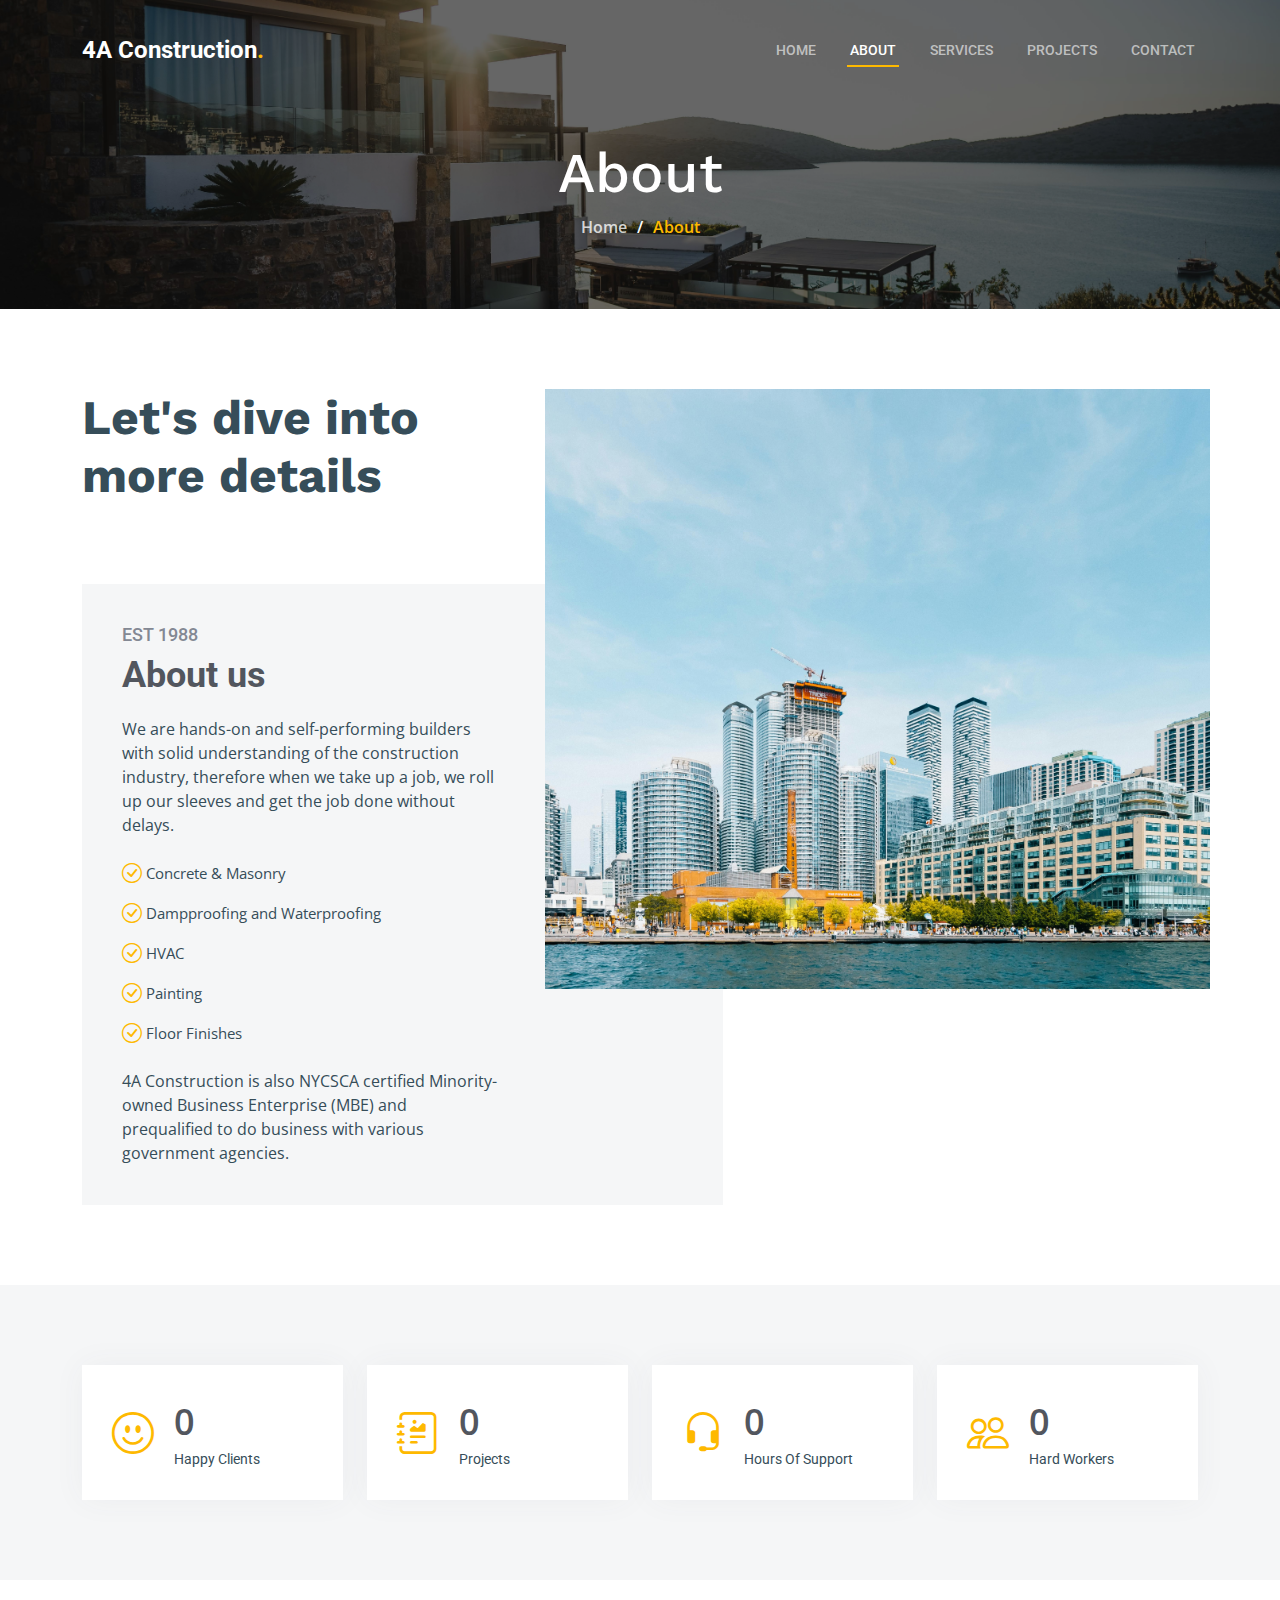
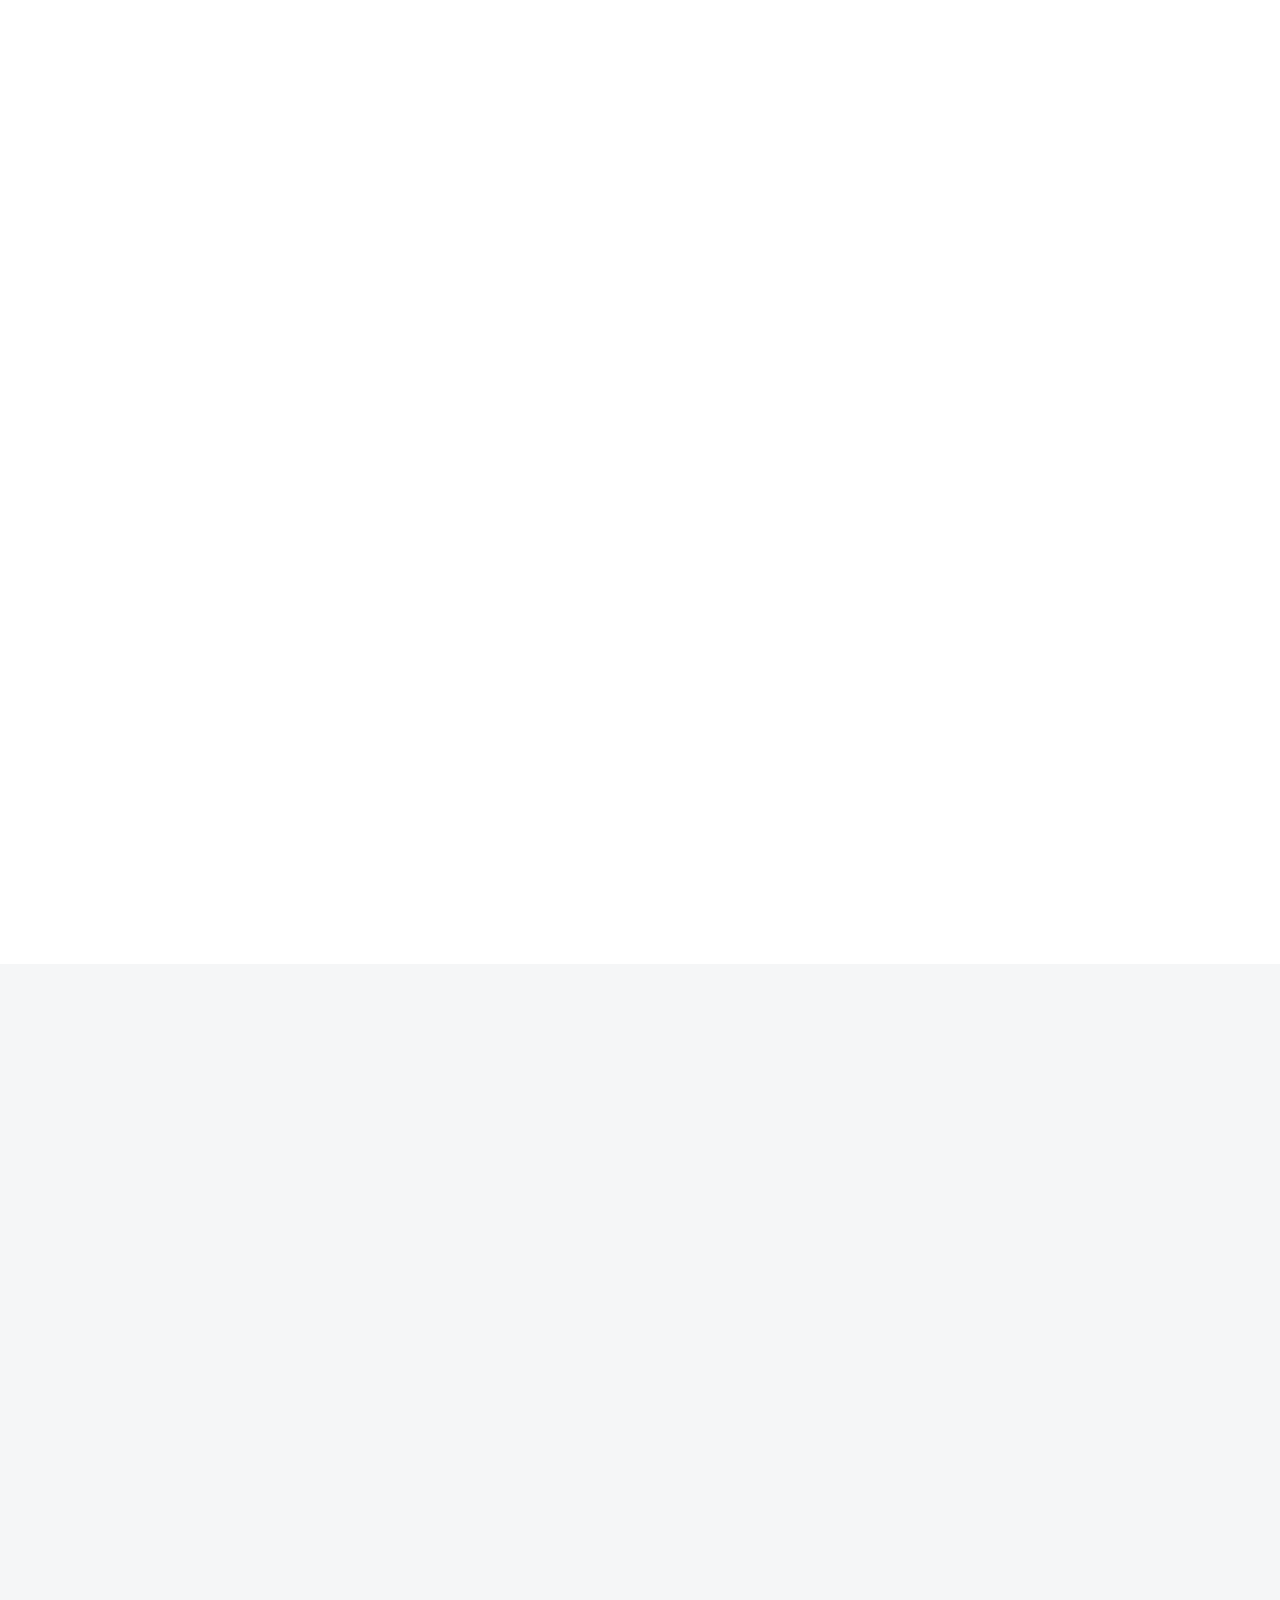
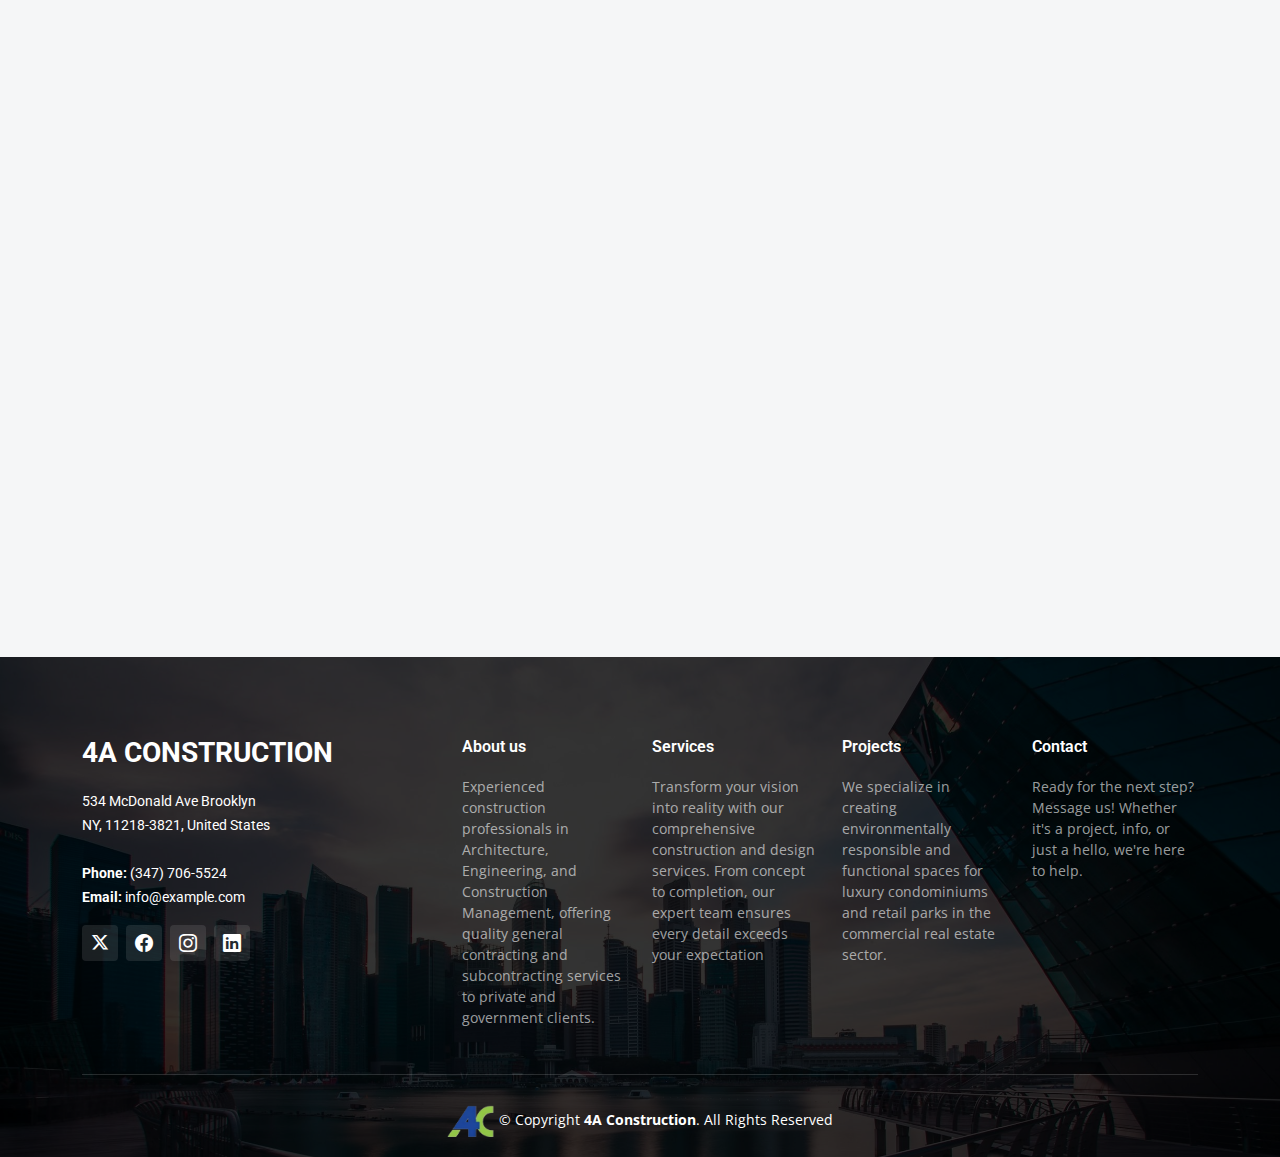
==== about.html @ 9874bdb3 "first commit" ====
<!DOCTYPE html>
<html lang="en">

<head>
  <meta charset="utf-8">
  <meta content="width=device-width, initial-scale=1.0" name="viewport">

  <title>About</title>
  <meta content="" name="description">
  <meta content="" name="keywords">

  <!-- Favicons -->
  <link href="assets/img/my/final__logo.png" rel="icon">

  <!-- Google Fonts -->
  <link rel="preconnect" href="https://fonts.googleapis.com">
  <link rel="preconnect" href="https://fonts.gstatic.com" crossorigin>
  <link href="https://fonts.googleapis.com/css2?family=Open+Sans:ital,wght@0,300;0,400;0,500;0,600;0,700;1,300;1,400;1,600;1,700&family=Roboto:ital,wght@0,300;0,400;0,500;0,600;0,700;1,300;1,400;1,500;1,600;1,700&family=Work+Sans:ital,wght@0,300;0,400;0,500;0,600;0,700;1,300;1,400;1,500;1,600;1,700&display=swap" rel="stylesheet">

  <!-- Vendor CSS Files -->
  <link href="assets/vendor/bootstrap/css/bootstrap.min.css" rel="stylesheet">
  <link href="assets/vendor/bootstrap-icons/bootstrap-icons.css" rel="stylesheet">
  <link href="assets/vendor/fontawesome-free/css/all.min.css" rel="stylesheet">
  <link href="assets/vendor/aos/aos.css" rel="stylesheet">
  <link href="assets/vendor/glightbox/css/glightbox.min.css" rel="stylesheet">
  <link href="assets/vendor/swiper/swiper-bundle.min.css" rel="stylesheet">


  <link href="assets/css/main.css" rel="stylesheet">

  <!-- =======================================================

</head>

<body>

  <!-- ======= Header ======= -->
  <header id="header" class="header d-flex align-items-center">
    <div class="container-fluid container-xl d-flex align-items-center justify-content-between">

      <a href="index.html" class="logo d-flex align-items-center">
        <!-- Uncomment the line below if you also wish to use an image logo -->
        <!-- <img src="assets/img/logo.png" alt=""> -->
        <h1>4A Construction<span>.</span></h1>
      </a>

      <i class="mobile-nav-toggle mobile-nav-show bi bi-list"></i>
      <i class="mobile-nav-toggle mobile-nav-hide d-none bi bi-x"></i>
      <nav id="navbar" class="navbar">
        <ul>
          <li><a href="index.html">Home</a></li>
          <li><a href="about.html" class="active">About</a></li>
          <li><a href="services.html">Services</a></li>
          <li><a href="projects.html">Projects</a></li>
          <li><a href="projects.html">Contact</a></li>
         
      </nav><!-- .navbar -->

    </div>
  </header><!-- End Header -->

  <main id="main">

    <!-- ======= Breadcrumbs ======= -->
    <div class="breadcrumbs d-flex align-items-center" style="background-image: url('assets/img/my/pexels-alex-staudinger-1732414.jpg');">
      <div class="container position-relative d-flex flex-column align-items-center" data-aos="fade">

        <h2>About</h2>
        <ol>
          <li><a href="index.html">Home</a></li>
          <li>About</li>
        </ol>

      </div>
    </div><!-- End Breadcrumbs -->

    <!-- ======= About Section ======= -->
    <section id="about" class="about">
      <div class="container" data-aos="fade-up">

        <div class="row position-relative">

          <div class="col-lg-7 about-img" style="background-image: url(assets/img/my/pexels-scott-webb-614225.jpg);"></div>

          <div class="col-lg-7">
            <h2>Let's dive into more details</h2>
            <div class="our-story">
              <h4>Est 1988</h4>
              <h3>About us</h3>
              <p>We are hands-on and self-performing builders with solid understanding of the construction industry, therefore when we take up a job, we roll up our sleeves and get the job done without delays.</p>
              <ul>
                <li><i class="bi bi-check-circle"></i> <span>Concrete & Masonry </span></li>
                <li><i class="bi bi-check-circle"></i> <span>Dampproofing and Waterproofing</span></li>
                <li><i class="bi bi-check-circle"></i> <span>HVAC</span></li>
                <li><i class="bi bi-check-circle"></i> <span>Painting</span></li>
                <li><i class="bi bi-check-circle"></i> <span>Floor Finishes</span></li>
              </ul>
              <p>4A Construction is also NYCSCA certified Minority-owned Business Enterprise (MBE) and prequalified to do business with various government agencies. </p>

            </div>
          </div>

        </div>

      </div>
    </section>
    <!-- End About Section -->

    <!-- ======= Stats Counter Section ======= -->
    <section id="stats-counter" class="stats-counter section-bg">
      <div class="container">

        <div class="row gy-4">

          <div class="col-lg-3 col-md-6">
            <div class="stats-item d-flex align-items-center w-100 h-100">
              <i class="bi bi-emoji-smile color-blue flex-shrink-0"></i>
              <div>
                <span data-purecounter-start="0" data-purecounter-end="600" data-purecounter-duration="1" class="purecounter"></span>
                <p>Happy Clients</p>
              </div>
            </div>
          </div><!-- End Stats Item -->

          <div class="col-lg-3 col-md-6">
            <div class="stats-item d-flex align-items-center w-100 h-100">
              <i class="bi bi-journal-richtext color-orange flex-shrink-0"></i>
              <div>
                <span data-purecounter-start="0" data-purecounter-end="521" data-purecounter-duration="1" class="purecounter"></span>
                <p>Projects</p>
              </div>
            </div>
          </div><!-- End Stats Item -->

          <div class="col-lg-3 col-md-6">
            <div class="stats-item d-flex align-items-center w-100 h-100">
              <i class="bi bi-headset color-green flex-shrink-0"></i>  
              <div>
                <span data-purecounter-start="0" data-purecounter-end="24" data-purecounter-duration="1" class="purecounter"></span>
                <p>Hours Of Support</p>
              </div>
            </div>
          </div><!-- End Stats Item -->

          <div class="col-lg-3 col-md-6">
            <div class="stats-item d-flex align-items-center w-100 h-100">
              <i class="bi bi-people color-pink flex-shrink-0"></i>
              <div>
                <span data-purecounter-start="0" data-purecounter-end="50" data-purecounter-duration="1" class="purecounter"></span>
                <p>Hard Workers</p>
              </div>
            </div>
          </div><!-- End Stats Item --> 

        </div>

      </div>
    </section><!-- End Stats Counter Section -->

    <!-- ======= Alt Services Section ======= -->
    <section id="alt-services" class="alt-services">
      <div class="container" data-aos="fade-up">

        <div class="row justify-content-around gy-4">
          <div class="col-lg-6 img-bg" style="background-image: url(assets/img/my/pexels-pixabay-73833.jpg);" data-aos="zoom-in" data-aos-delay="100"></div>

          <div class="col-lg-5 d-flex flex-column justify-content-center">
            <h3>Why choose us</h3>
            <p>We offer an end-to-end client experience that includes seamless communication, budgeting, staffing, on-site organization, and solid, quality handiwork every time. 

            </p>

            <div class="icon-box d-flex position-relative" data-aos="fade-up" data-aos-delay="100">
              <i class="bi bi-easel flex-shrink-0"></i>
              <div>
                <h4><a href="" class="stretched-link">Expertise and Innovation</a></h4>
                <p>From groundbreaking designs to cutting-edge construction techniques, we stay ahead in the ever-evolving field of construction.</p>
              </div>
            </div><!-- End Icon Box -->
    
            <div class="icon-box d-flex position-relative" data-aos="fade-up" data-aos-delay="200">
              <i class="bi bi-patch-check flex-shrink-0"></i>
              <div>
                <h4><a href="" class="stretched-link"> Comprehensive Services</a></h4>
                <p>From design and planning to project management, landscaping, and interior design, we provide a seamless and integrated approach to bring your vision to life</p>
              </div>
            </div><!-- End Icon Box -->
    
            <div class="icon-box d-flex position-relative" data-aos="fade-up" data-aos-delay="300">
              <i class="bi bi-brightness-high flex-shrink-0"></i>
              <div>
                <h4><a href="" class="stretched-link"> Client-Centric Approach</a></h4>
                <p>Your satisfaction is our priority. We prioritize open communication, transparency, and collaboration throughout the entire process. </p>
              </div>
            </div><!-- End Icon Box -->
    
            <div class="icon-box d-flex position-relative" data-aos="fade-up" data-aos-delay="400">
              <i class="fa-solid fa-dollar-sign flex-shrink-0"></i>
              <div>
                <h4><a href="" class="stretched-link">Competitive Pricing</a></h4>
                <p>We offer competitive and transparent pricing, ensuring that you receive the best value for your investment. Our goal is to make quality construction accessible without compromising on excellence.</p>
              </div>
            </div><!-- End Icon Box -->
    
          </div>
        </div>
    
      </div>
    </section><!-- End Alt Services Section -->
    

    <!-- ======= Alt Services Section 2 ======= -->
    <section id="alt-services-2" class="alt-services section-bg">
      <div class="container" data-aos="fade-up">

        <div class="row justify-content-around gy-4">
          <div class="col-lg-5 d-flex flex-column justify-content-center">
            <h3>Working together</h3>
            <p>We work with architects and designers to produce beautiful, functional structures. Call us today and bring our project management skills and extensive construction experience to your next project.</p>

            <div class="icon-box d-flex position-relative" data-aos="fade-up" data-aos-delay="100">
              
                <p>We prioritize transparent and open communication to ensure all aspects of the project align with your expectations.'Working together' enables us to tailor our solutions to the unique needs of your project, bringing your distinct vision to life with the added expertise of our team. We understand the value of your ideas and work diligently to merge them with our industry insights. Timely execution is paramount, and through collaborative efforts, we ensure efficiency and adherence to schedules.</p>
            </div><!-- End Icon Box -->

          </div>

          <div class="col-lg-6 img-bg" style="background-image: url(assets/img/alt-services-2.jpg);" data-aos="zoom-in" data-aos-delay="100"></div>
        </div>

      </div>
    </section><!-- End Alt Services Section 2 -->



    <!-- ======= Testimonials Section ======= -->
    <section id="testimonials" class="testimonials section-bg">
      <div class="container" data-aos="fade-up">

        <div class="section-header">
          <h2>Testimonials</h2>
          <p>Don't just take our word for it—listen to what our clients have to say. Our satisfied clients share their experiences, highlighting the trust they've placed.</p>
        </div>

        <div class="slides-2 swiper">
          <div class="swiper-wrapper">

            <div class="swiper-slide">
              <div class="testimonial-wrap">
                <div class="testimonial-item">
                  <img src="assets/img/testimonials/testimonials-1.jpg" class="testimonial-img" alt="">
                  <h3>Saul Goodman</h3>
                  <h4>Entrepreneur</h4>
                  <div class="stars">
                    <i class="bi bi-star-fill"></i><i class="bi bi-star-fill"></i><i class="bi bi-star-fill"></i><i class="bi bi-star-fill"></i><i class="bi bi-star-fill"></i>
                  </div>
                  <p>
                    <i class="bi bi-quote quote-icon-left"></i>
                    As an entrepreneur, partnering with this company has been a game-changer for my business. From day one, their unwavering commitment to excellence and innovative solutions has propelled us to new heights.
                    <i class="bi bi-quote quote-icon-right"></i>
                  </p>
                </div>
              </div>
            </div><!-- End testimonial item -->

            <div class="swiper-slide">
              <div class="testimonial-wrap">
                <div class="testimonial-item">
                  <img src="assets/img/testimonials/testimonials-2.jpg" class="testimonial-img" alt="">
                  <h3>Sara Wilsson</h3>
                  <h4>Designer</h4>
                  <div class="stars">
                    <i class="bi bi-star-fill"></i><i class="bi bi-star-fill"></i><i class="bi bi-star-fill"></i><i class="bi bi-star-fill"></i><i class="bi bi-star-fill"></i>
                  </div>
                  <p>
                    <i class="bi bi-quote quote-icon-left"></i>
                    Putting the user at the center of our designs is paramount. We aim to create experiences that resonate with the audience, considering usability and engagement at every stage.
                    <i class="bi bi-quote quote-icon-right"></i>
                  </p>
                </div>
              </div>
            </div><!-- End testimonial item -->

            <div class="swiper-slide">
              <div class="testimonial-wrap">
                <div class="testimonial-item">
                  <img src="assets/img/testimonials/testimonials-3.jpg" class="testimonial-img" alt="">
                  <h3>Jena Karlis</h3>
                  <h4>Store Owner</h4>
                  <div class="stars">
                    <i class="bi bi-star-fill"></i><i class="bi bi-star-fill"></i><i class="bi bi-star-fill"></i><i class="bi bi-star-fill"></i><i class="bi bi-star-fill"></i>
                  </div>
                  <p>
                    <i class="bi bi-quote quote-icon-left"></i>
                    At the core of our store is a commitment to offering quality products that define us. 4A construction has been instrumental in helping us source and curate an exceptional selection, ensuring that our customers have access to the finest goods available.
                    <i class="bi bi-quote quote-icon-right"></i>
                  </p>
                </div>
              </div>
            </div><!-- End testimonial item -->

            <div class="swiper-slide">
              <div class="testimonial-wrap">
                <div class="testimonial-item">
                  <img src="assets/img/testimonials/testimonials-4.jpg" class="testimonial-img" alt="">
                  <h3>Matt Brandon</h3>
                  <h4>Freelancer</h4>
                  <div class="stars">
                    <i class="bi bi-star-fill"></i><i class="bi bi-star-fill"></i><i class="bi bi-star-fill"></i><i class="bi bi-star-fill"></i><i class="bi bi-star-fill"></i>
                  </div>
                  <p>
                    <i class="bi bi-quote quote-icon-left"></i>
                    They understand the importance of collaboration and value the unique perspective each freelancer brings to the table. It's refreshing to work with a team that encourages creativity and values input.                    <i class="bi bi-quote quote-icon-right"></i>
                  </p>
                </div>
              </div>
            </div><!-- End testimonial item -->

          </div>
          <div class="swiper-pagination"></div>
        </div>

      </div>
    </section><!-- End Testimonials Section -->

  </main><!-- End #main -->

  <!-- ======= Footer ======= -->
  <footer id="footer" class="footer">

    <div class="footer-content position-relative">
      <div class="container">
        <div class="row">

          <div class="col-lg-4 col-md-6">
            <div class="footer-info">
              <h3>4A Construction</h3>
              <p>           
                534 McDonald Ave Brooklyn <br>
                NY, 11218-3821, United States<br><br>
                <strong>Phone:</strong> (347) 706-5524<br>
                <strong>Email:</strong> info@example.com<br>
              </p>
              <div class="social-links d-flex mt-3">
                <a href="#" class="d-flex align-items-center justify-content-center"><i class="fa-brands fa-x-twitter"></i></a> 
                <a href="#" class="d-flex align-items-center justify-content-center"><i class="bi bi-facebook"></i></a>
                <a href="#" class="d-flex align-items-center justify-content-center"><i class="bi bi-instagram"></i></a>
                <a href="#" class="d-flex align-items-center justify-content-center"><i class="bi bi-linkedin"></i></a>
              </div>
            </div>
          </div><!-- End footer info column-->

         

          <div class="col-lg-2 col-md-3 footer-links">
            <a href=""><h4>About us</h4></a>
            <ul>
              <p style="color: rgba(255, 255, 255, 0.609);">Experienced construction professionals in Architecture, Engineering, and Construction Management, offering quality general contracting and subcontracting services to private and government clients.</p>

            </ul>
          </div><!-- End footer links column-->

          <div class="col-lg-2 col-md-3 footer-links">
            <a href=""><h4>Services</h4></a>
            <ul>
              <p style="color: rgba(255, 255, 255, 0.609);">Transform your vision into reality with our comprehensive construction and design services. From concept to completion, our expert team ensures every detail exceeds your expectation </p>

            </ul>
          </div><!-- End footer links column-->

          <div class="col-lg-2 col-md-3 footer-links">
            <a href=""><h4>Projects</h4></a>
            <ul>
              <p style="color: rgba(255, 255, 255, 0.609);">We specialize in creating environmentally responsible and functional spaces for luxury condominiums and retail parks in the commercial real estate sector.</p>

            </ul>
          </div><!-- End footer links column-->

          <div class="col-lg-2 col-md-3 footer-links">
            <a href=""><h4>Contact</h4></a> 
            <ul>
             <p style="color: rgba(255, 255, 255, 0.609);">Ready for the next step? Message us! Whether it's a project, info, or just a hello, we're here to help.</p>
            </ul>
          </div><!-- End footer links column-->

          

        </div>
      </div>
    </div>

    <div class="footer-legal text-center position-relative">
      <div class="container">
        <div class="copyright">
          <img src="assets/img/my/final__logo.png" style="height: 2rem; width: 3rem;">
          &copy; Copyright <strong><span>4A Construction</span></strong>. All Rights Reserved
        </div>
        
      </div>
    </div>

  </footer>
  <!-- End Footer -->

  <a href="#" class="scroll-top d-flex align-items-center justify-content-center"><i class="bi bi-arrow-up-short"></i></a>

  <div id="preloader"></div>

  <!-- Vendor JS Files -->
  <script src="assets/vendor/bootstrap/js/bootstrap.bundle.min.js"></script>
  <script src="assets/vendor/aos/aos.js"></script>
  <script src="assets/vendor/glightbox/js/glightbox.min.js"></script>
  <script src="assets/vendor/isotope-layout/isotope.pkgd.min.js"></script>
  <script src="assets/vendor/swiper/swiper-bundle.min.js"></script>
  <script src="assets/vendor/purecounter/purecounter_vanilla.js"></script>
  <script src="assets/vendor/php-email-form/validate.js"></script>

  <!-- Template Main JS File -->
  <script src="assets/js/main.js"></script>

</body>

</html>
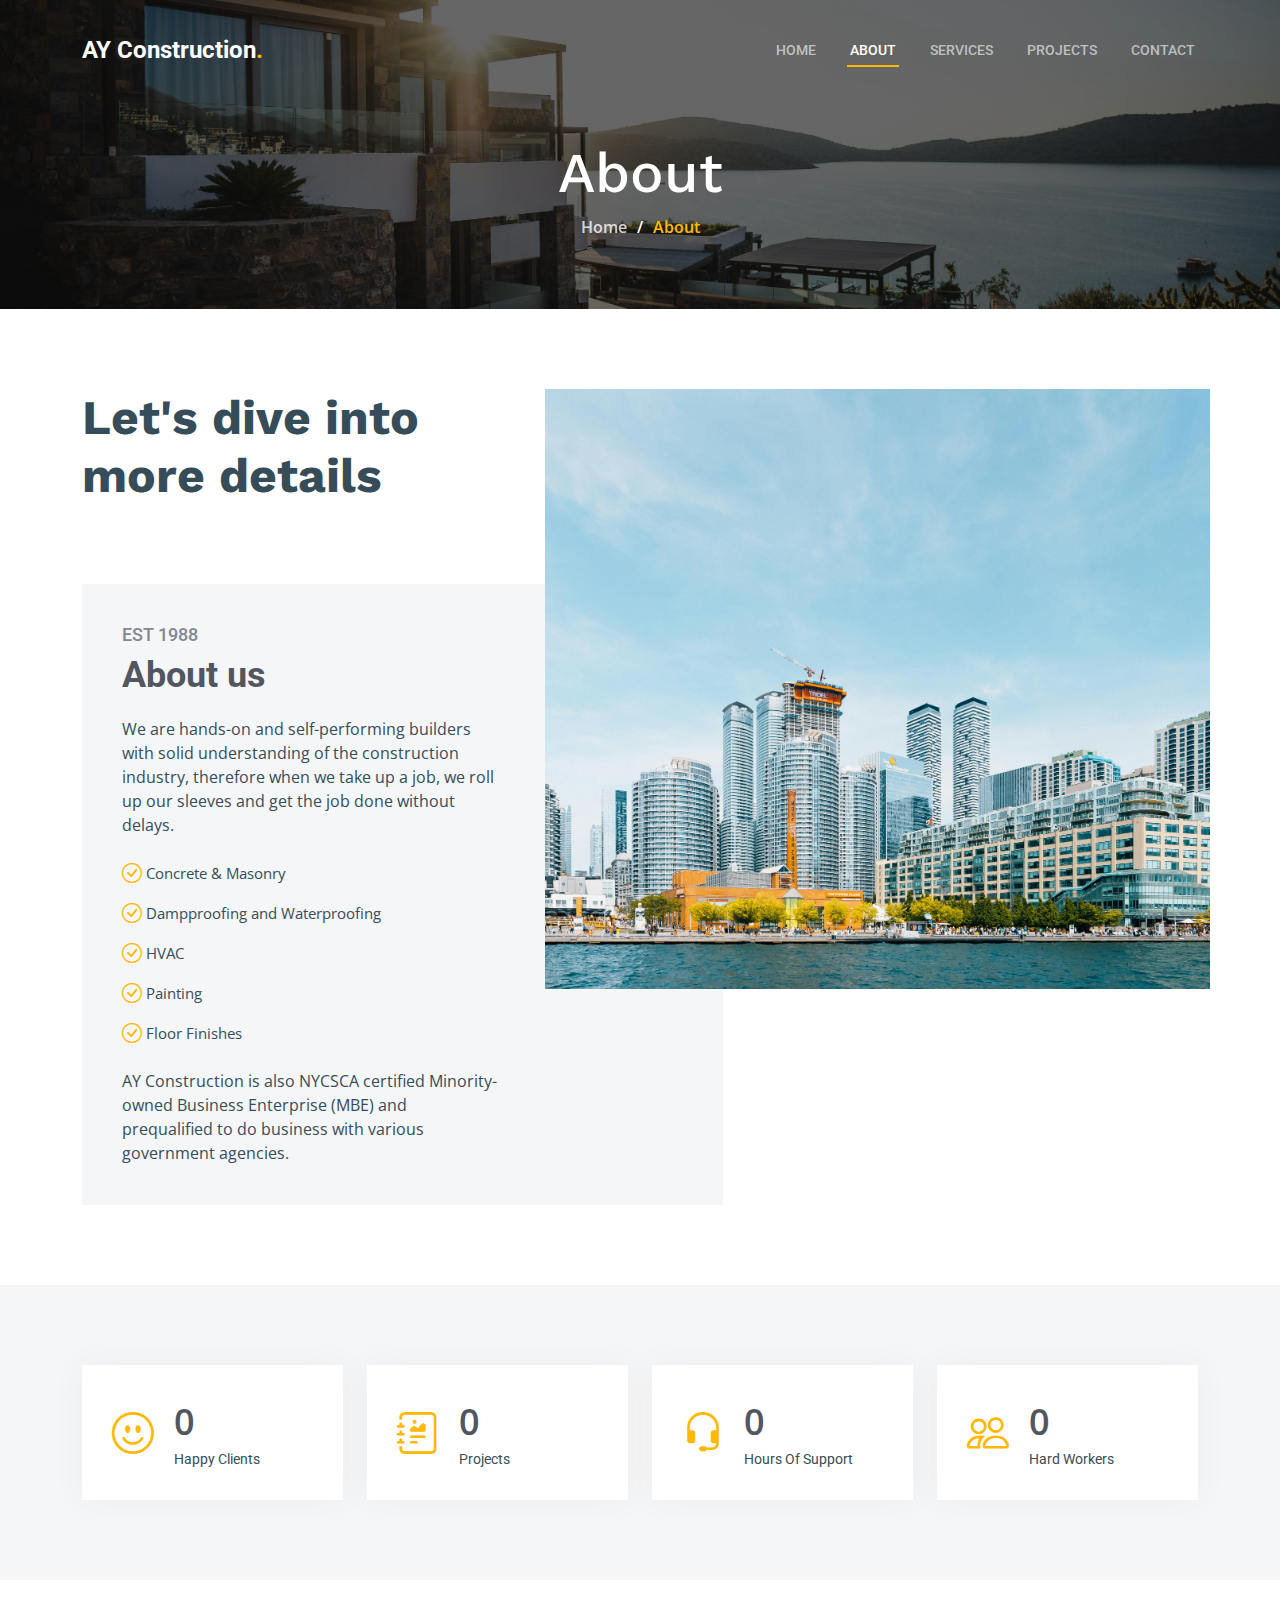
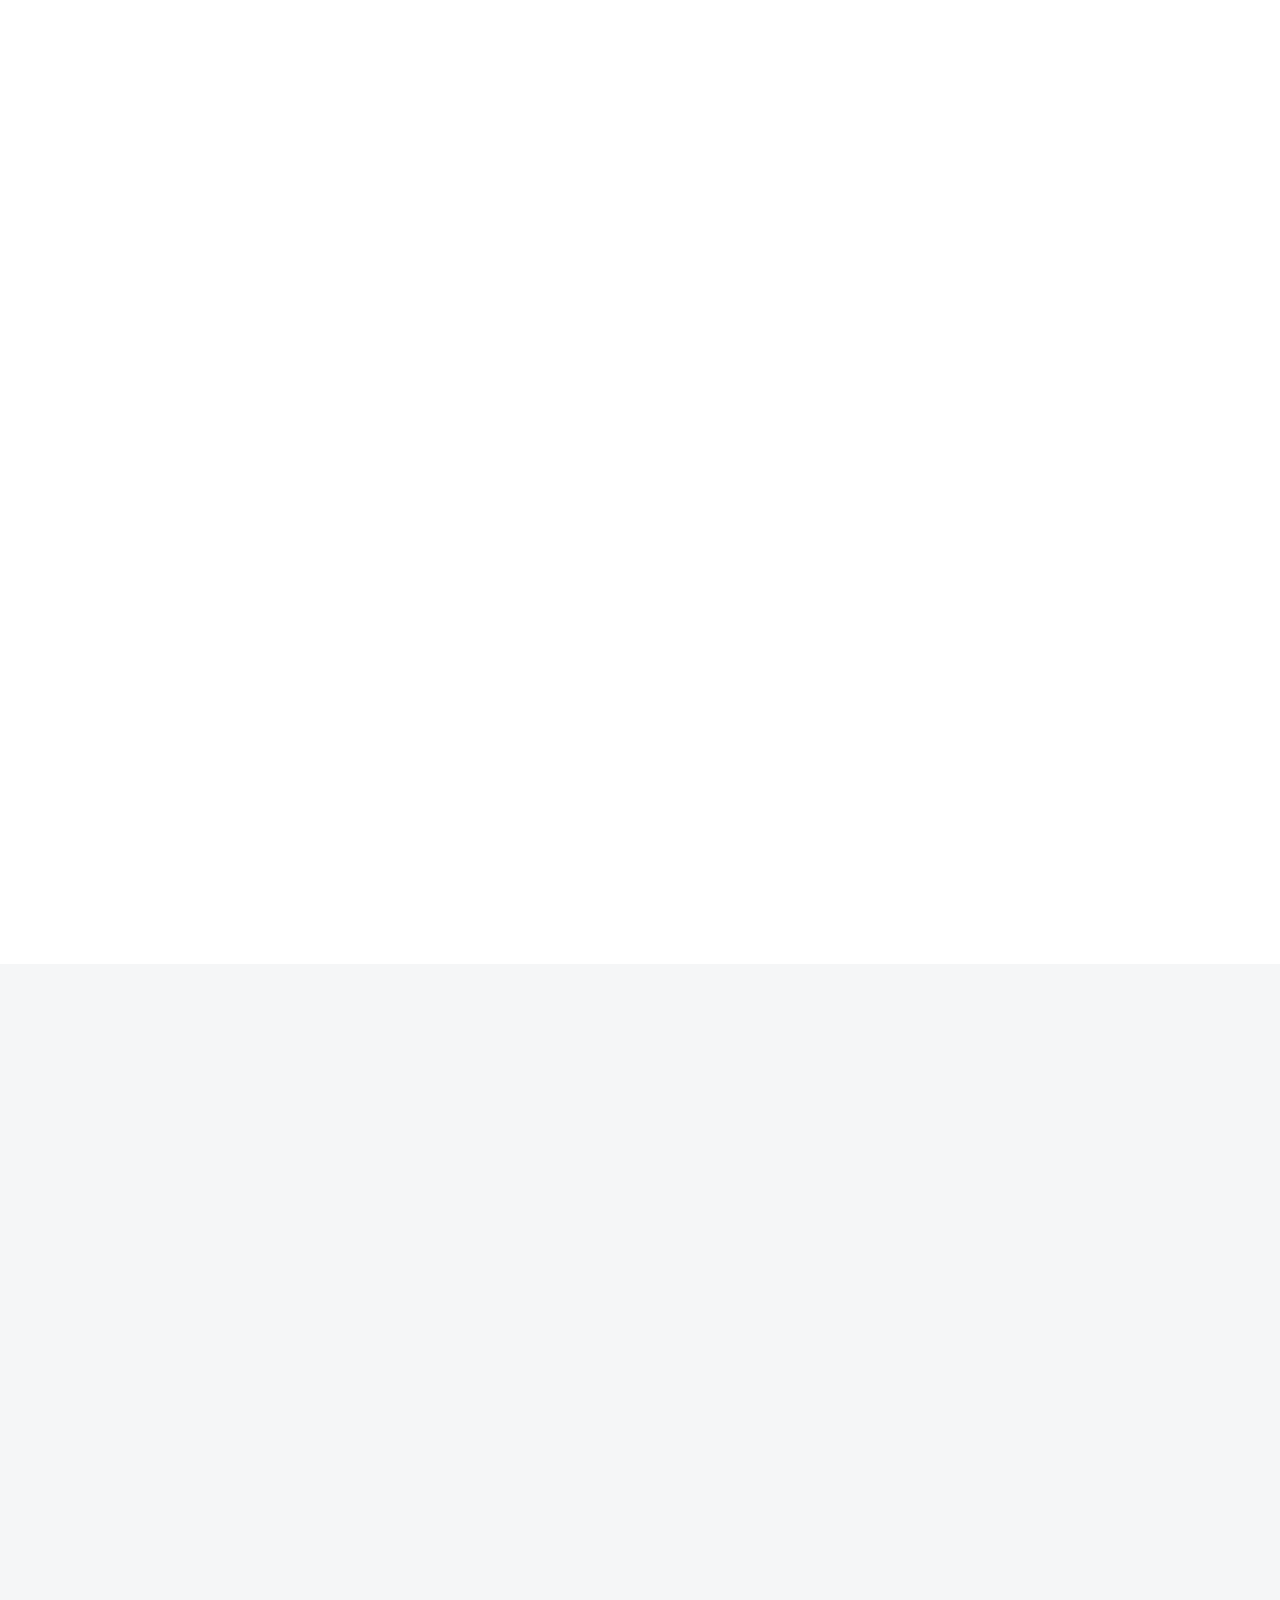
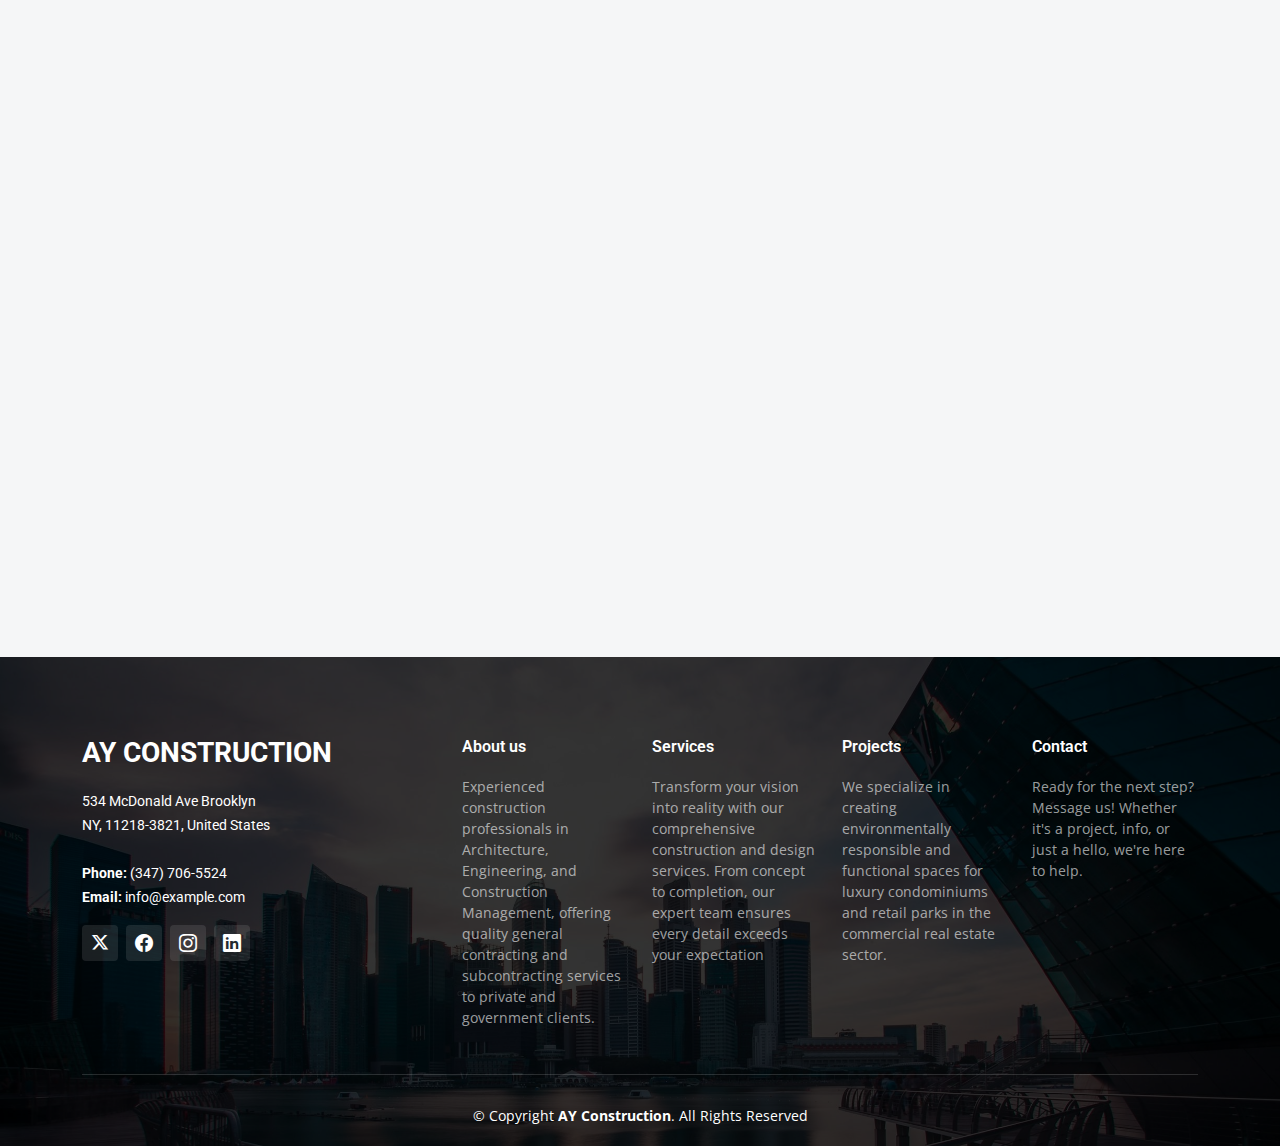
==== commit 43360838: "changed the logo name" ====
--- a/about.html
+++ b/about.html
@@ -41,7 +41,7 @@
       <a href="index.html" class="logo d-flex align-items-center">
         <!-- Uncomment the line below if you also wish to use an image logo -->
         <!-- <img src="assets/img/logo.png" alt=""> -->
-        <h1>4A Construction<span>.</span></h1>
+        <h1>AY Construction<span>.</span></h1>
       </a>
 
       <i class="mobile-nav-toggle mobile-nav-show bi bi-list"></i>
@@ -95,7 +95,7 @@
                 <li><i class="bi bi-check-circle"></i> <span>Painting</span></li>
                 <li><i class="bi bi-check-circle"></i> <span>Floor Finishes</span></li>
               </ul>
-              <p>4A Construction is also NYCSCA certified Minority-owned Business Enterprise (MBE) and prequalified to do business with various government agencies. </p>
+              <p>AY Construction is also NYCSCA certified Minority-owned Business Enterprise (MBE) and prequalified to do business with various government agencies. </p>
 
             </div>
           </div>
@@ -292,7 +292,7 @@
                   </div>
                   <p>
                     <i class="bi bi-quote quote-icon-left"></i>
-                    At the core of our store is a commitment to offering quality products that define us. 4A construction has been instrumental in helping us source and curate an exceptional selection, ensuring that our customers have access to the finest goods available.
+                    At the core of our store is a commitment to offering quality products that define us. AY construction has been instrumental in helping us source and curate an exceptional selection, ensuring that our customers have access to the finest goods available.
                     <i class="bi bi-quote quote-icon-right"></i>
                   </p>
                 </div>
@@ -334,7 +334,7 @@
 
           <div class="col-lg-4 col-md-6">
             <div class="footer-info">
-              <h3>4A Construction</h3>
+              <h3>AY Construction</h3>
               <p>           
                 534 McDonald Ave Brooklyn <br>
                 NY, 11218-3821, United States<br><br>
@@ -392,8 +392,7 @@
     <div class="footer-legal text-center position-relative">
       <div class="container">
         <div class="copyright">
-          <img src="assets/img/my/final__logo.png" style="height: 2rem; width: 3rem;">
-          &copy; Copyright <strong><span>4A Construction</span></strong>. All Rights Reserved
+          &copy; Copyright <strong><span>AY Construction</span></strong>. All Rights Reserved
         </div>
         
       </div>
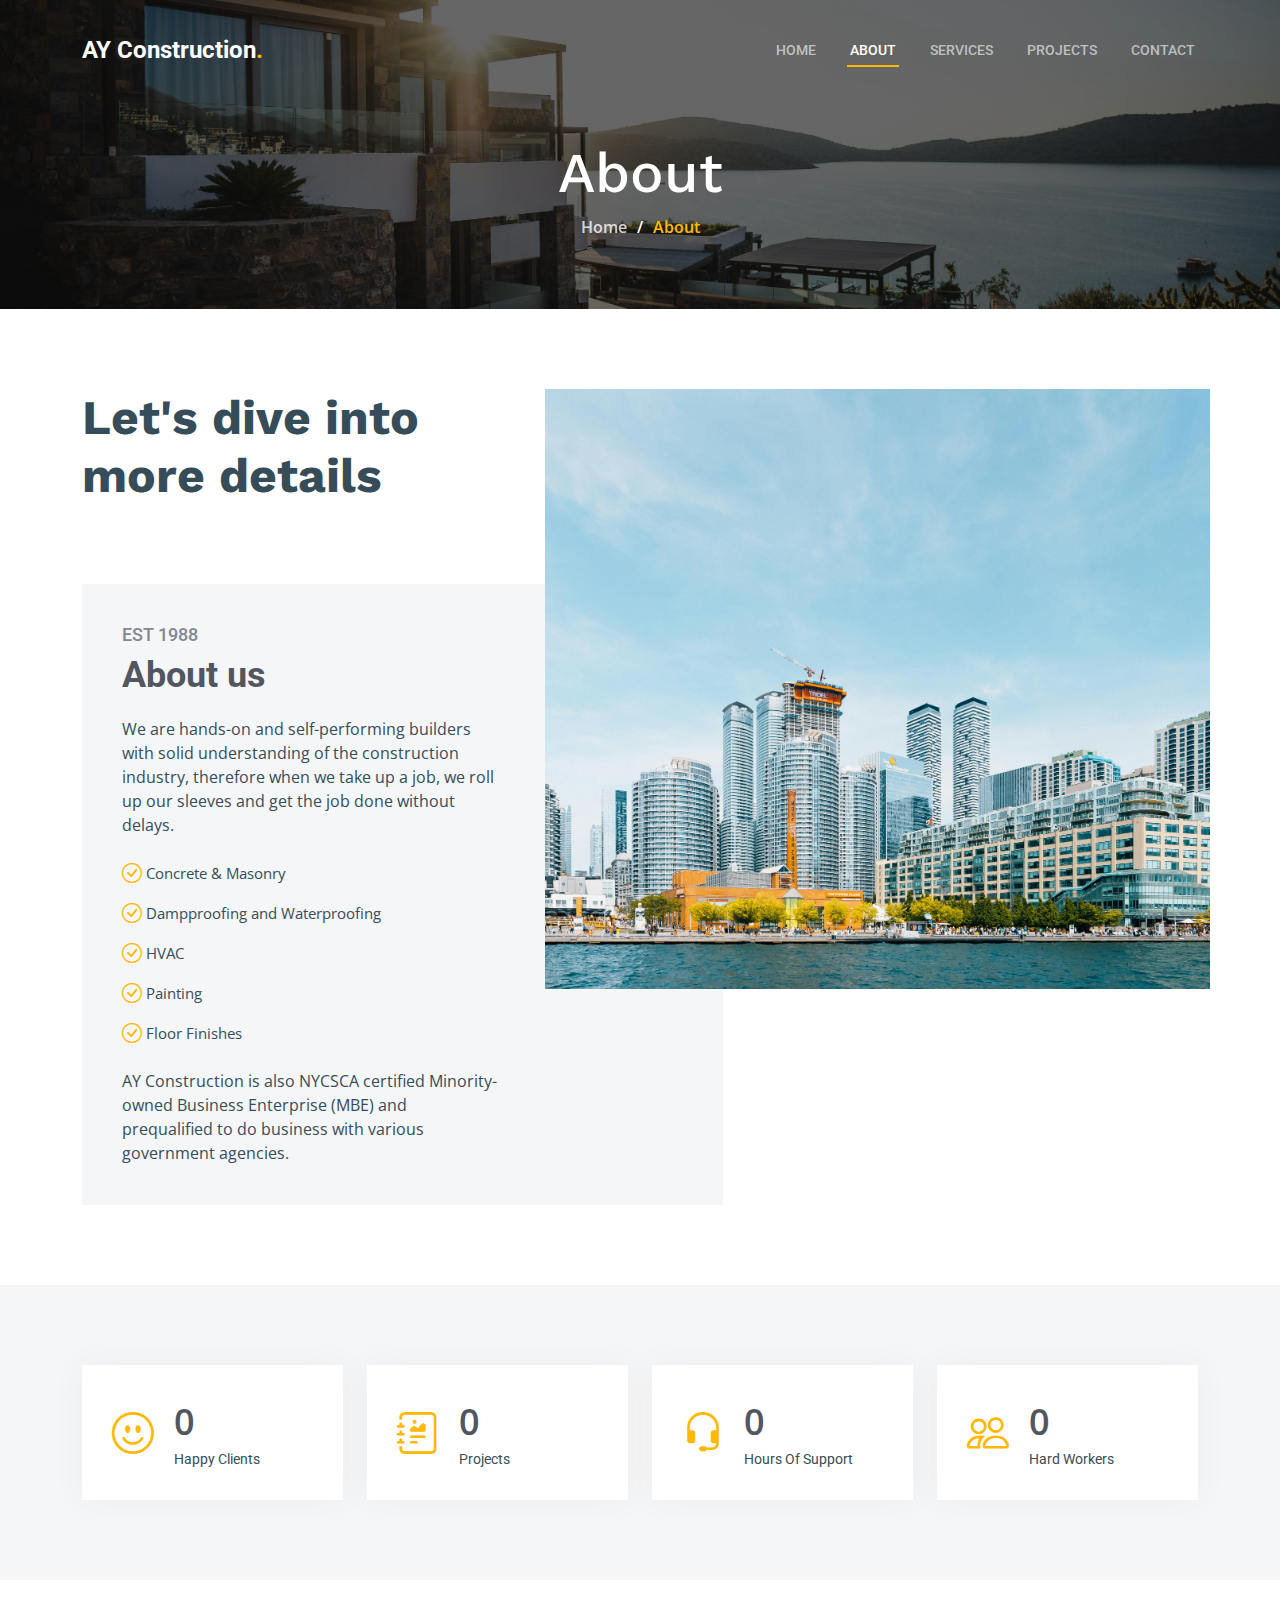
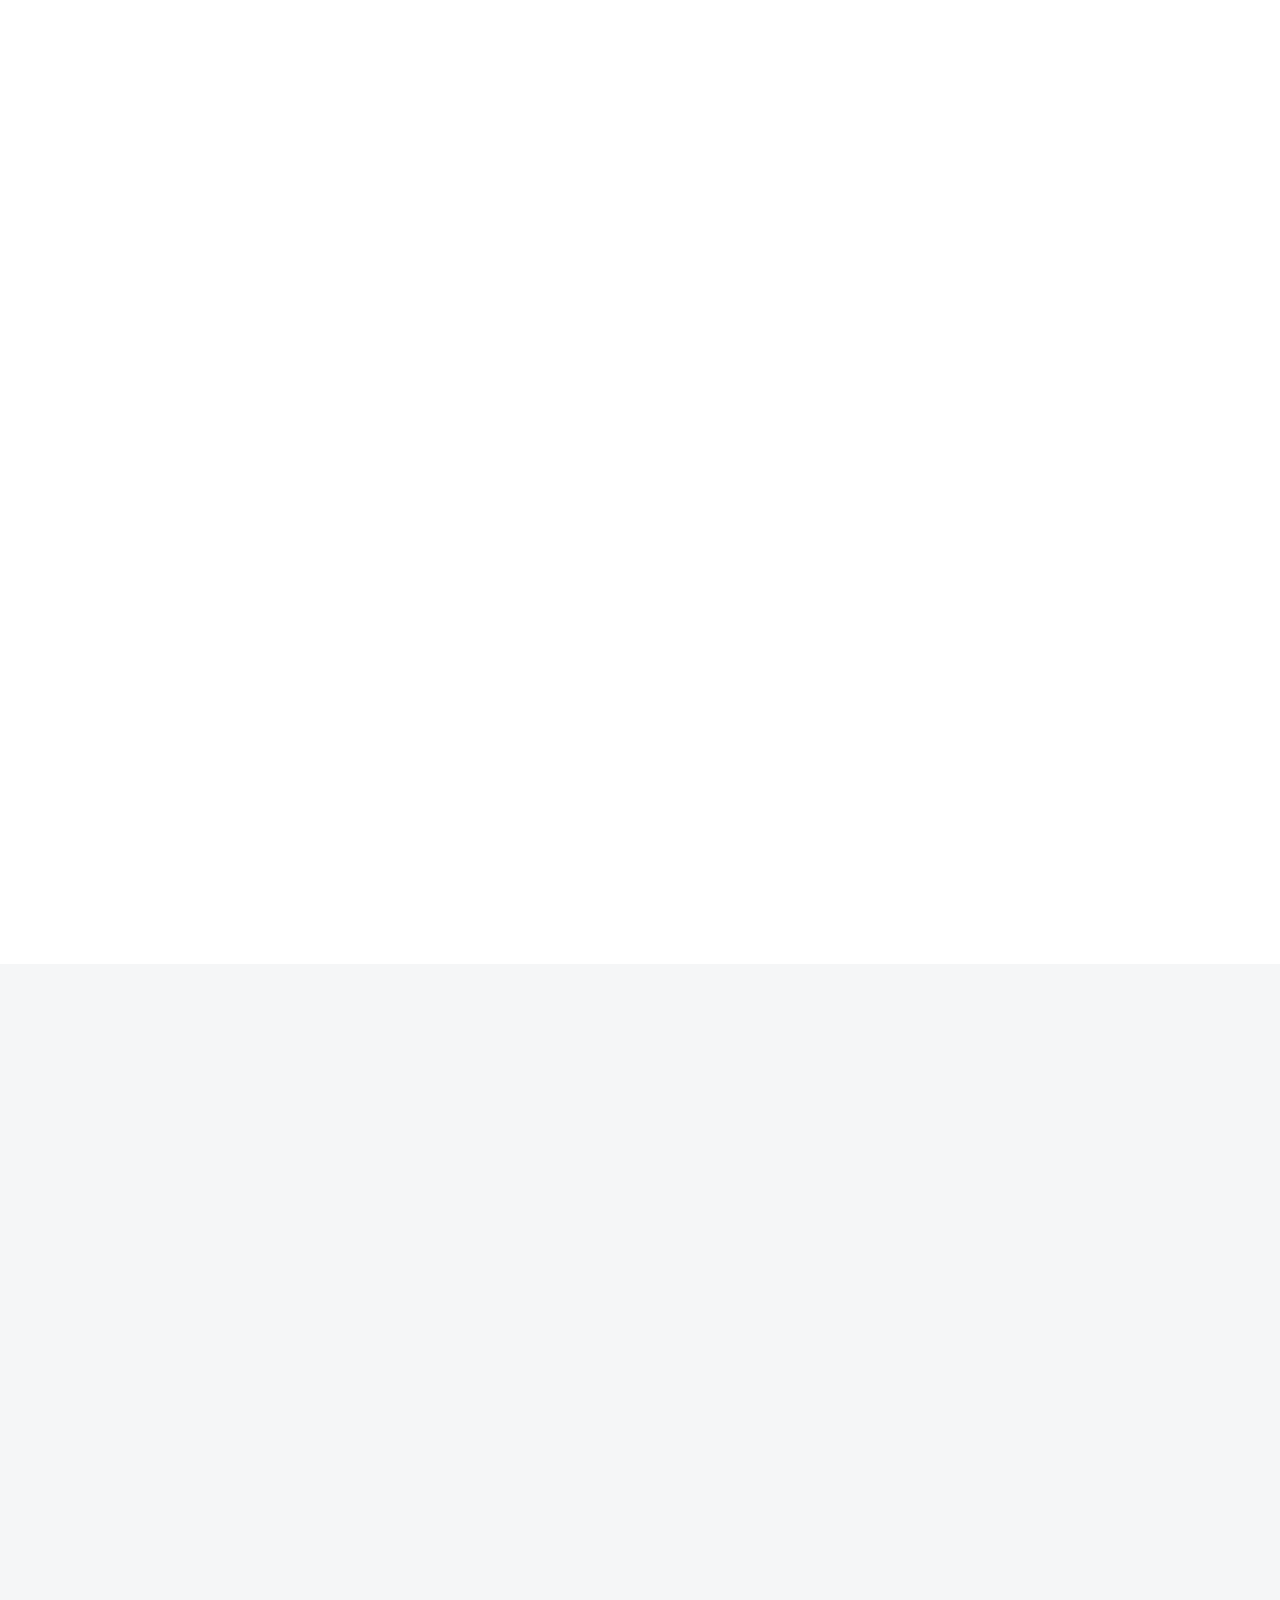
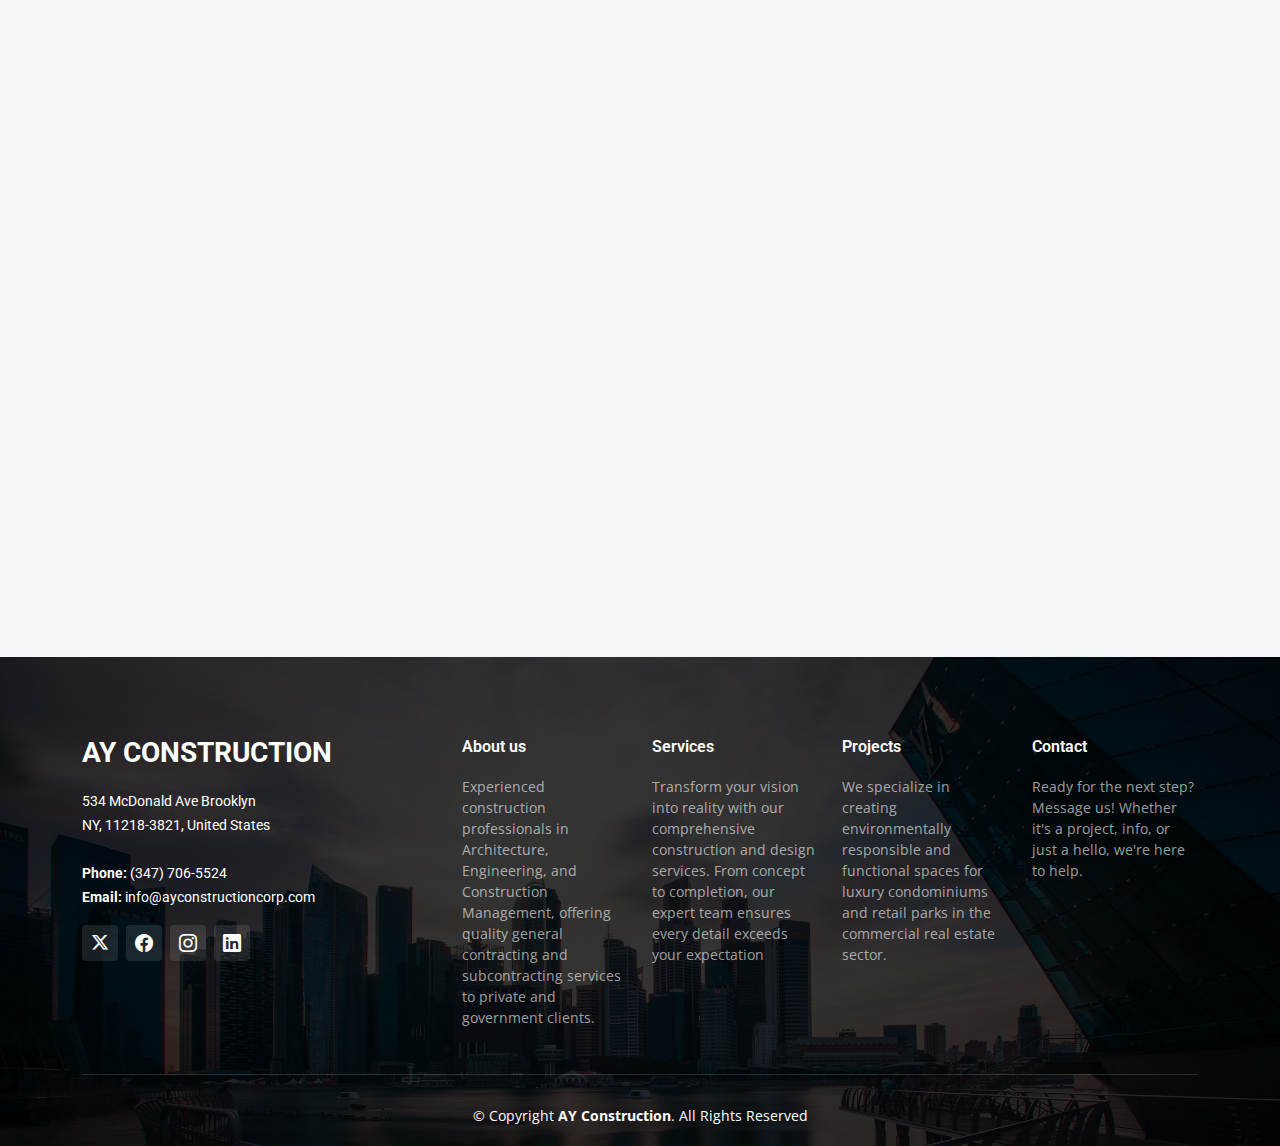
==== commit 33b28827: "changed email Id" ====
--- a/about.html
+++ b/about.html
@@ -339,7 +339,7 @@
                 534 McDonald Ave Brooklyn <br>
                 NY, 11218-3821, United States<br><br>
                 <strong>Phone:</strong> (347) 706-5524<br>
-                <strong>Email:</strong> info@example.com<br>
+                <strong>Email:</strong> info@ayconstructioncorp.com<br>
               </p>
               <div class="social-links d-flex mt-3">
                 <a href="#" class="d-flex align-items-center justify-content-center"><i class="fa-brands fa-x-twitter"></i></a> 
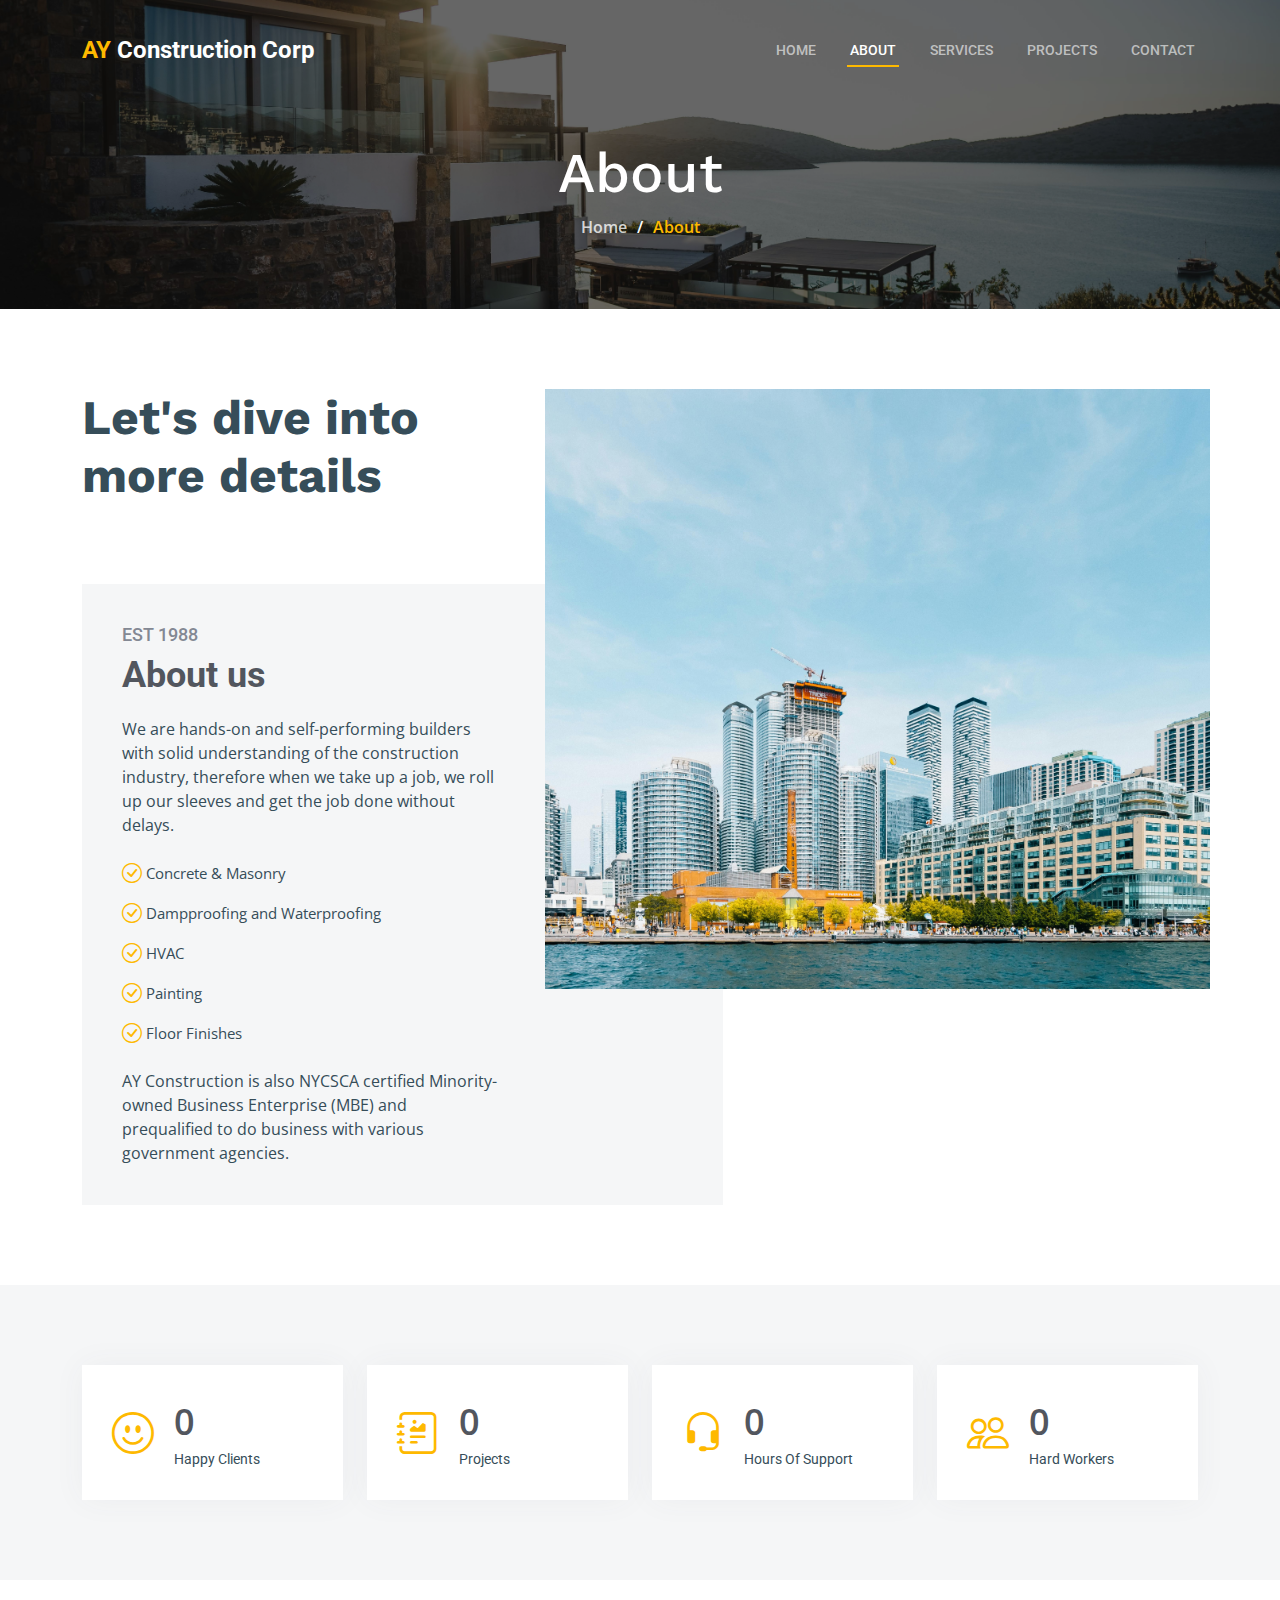
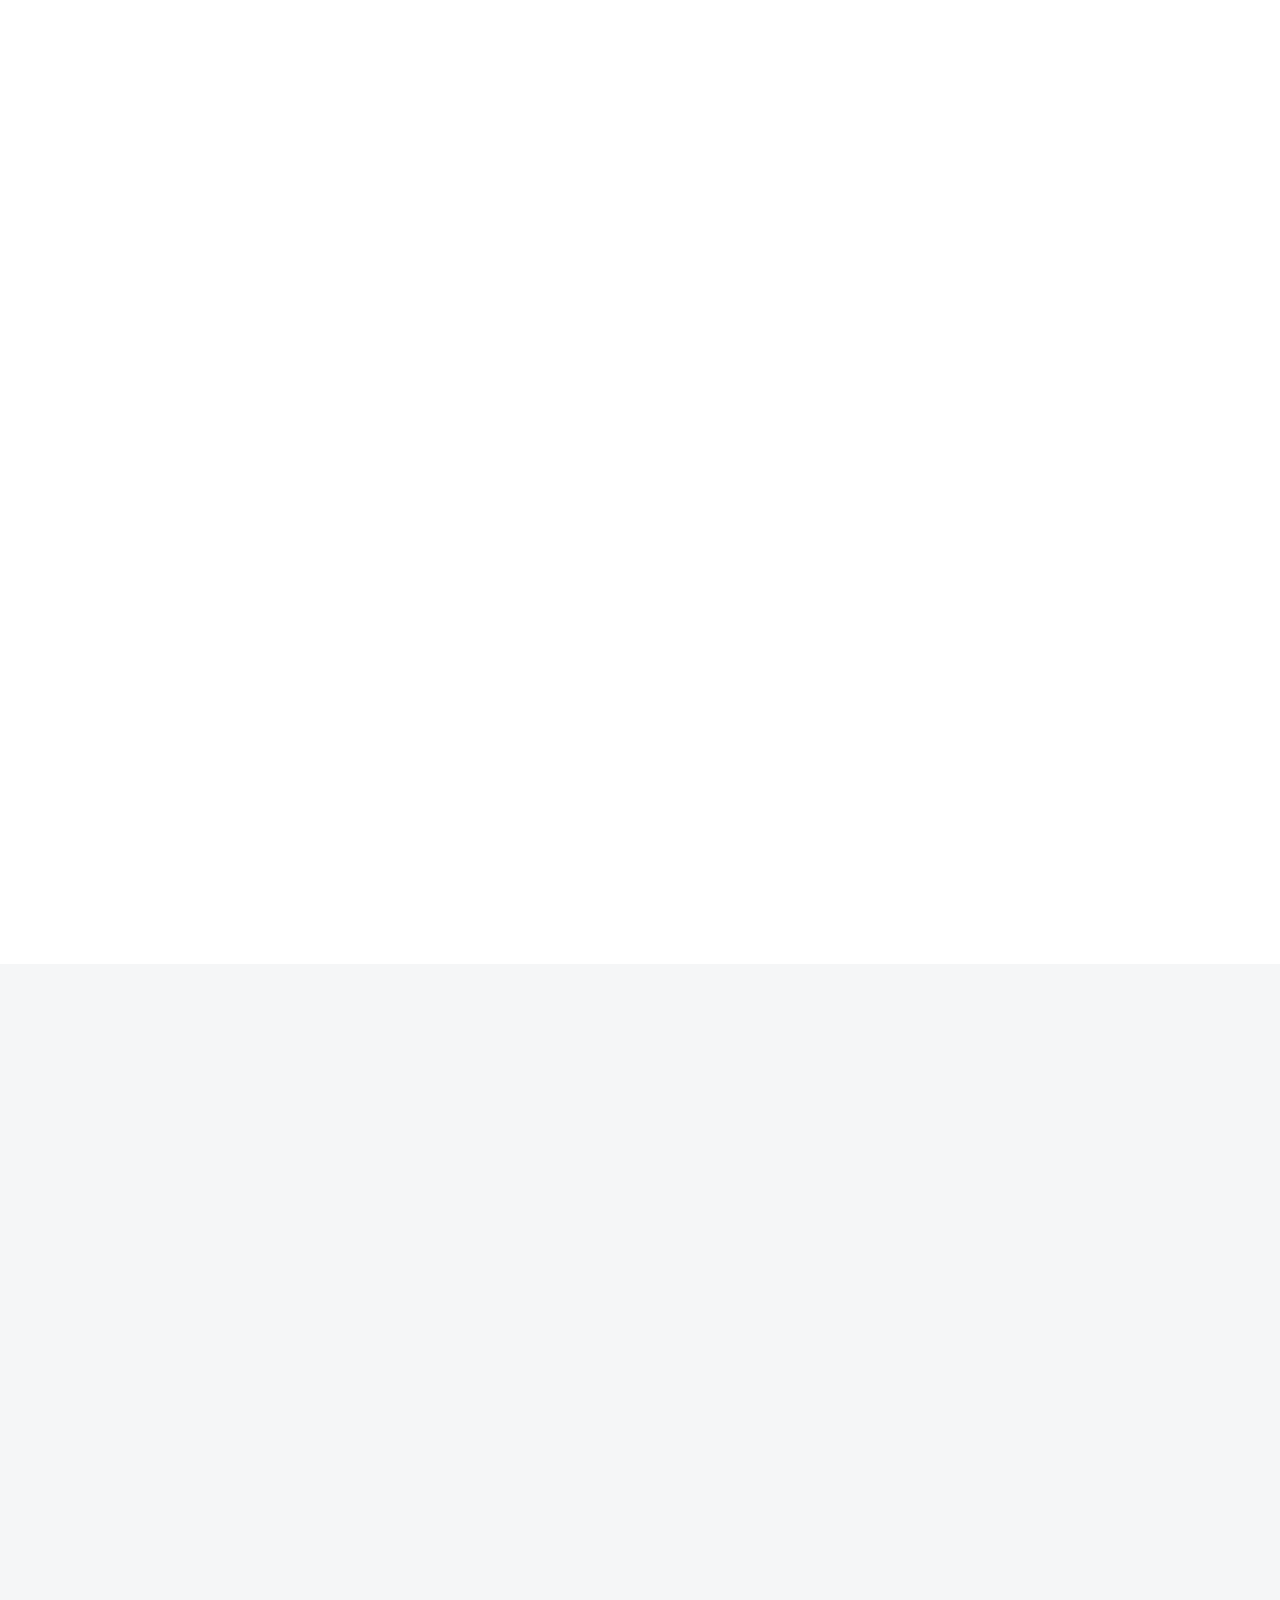
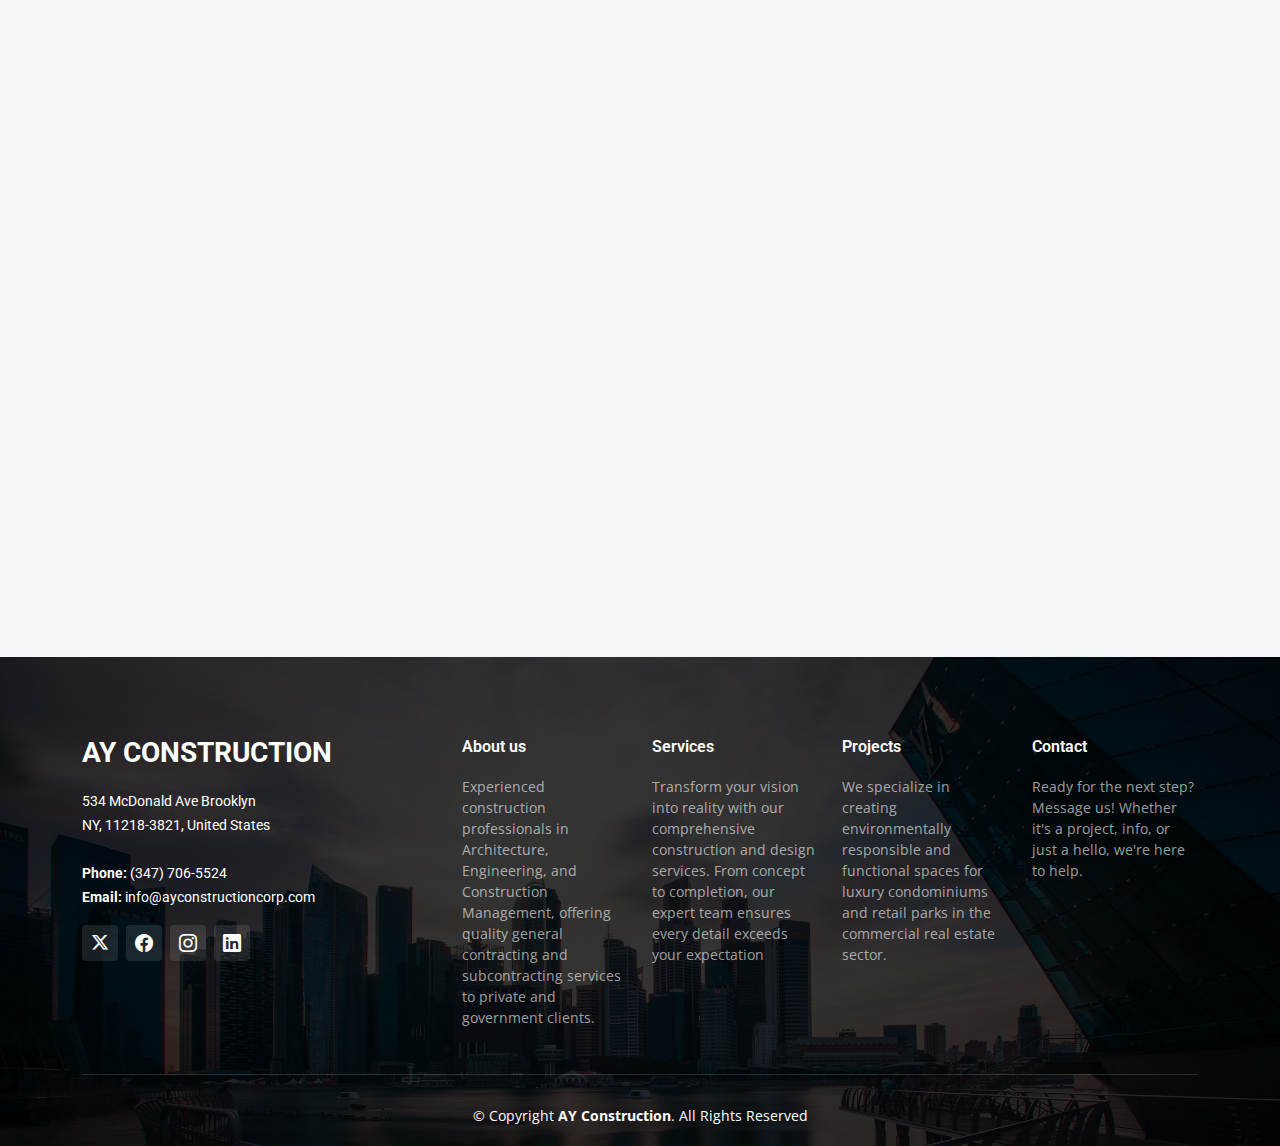
==== commit f3a663c9: "logo changed" ====
--- a/about.html
+++ b/about.html
@@ -41,7 +41,7 @@
       <a href="index.html" class="logo d-flex align-items-center">
         <!-- Uncomment the line below if you also wish to use an image logo -->
         <!-- <img src="assets/img/logo.png" alt=""> -->
-        <h1>AY Construction<span>.</span></h1>
+        <h1> <span>AY</span> Construction Corp</h1>
       </a>
 
       <i class="mobile-nav-toggle mobile-nav-show bi bi-list"></i>
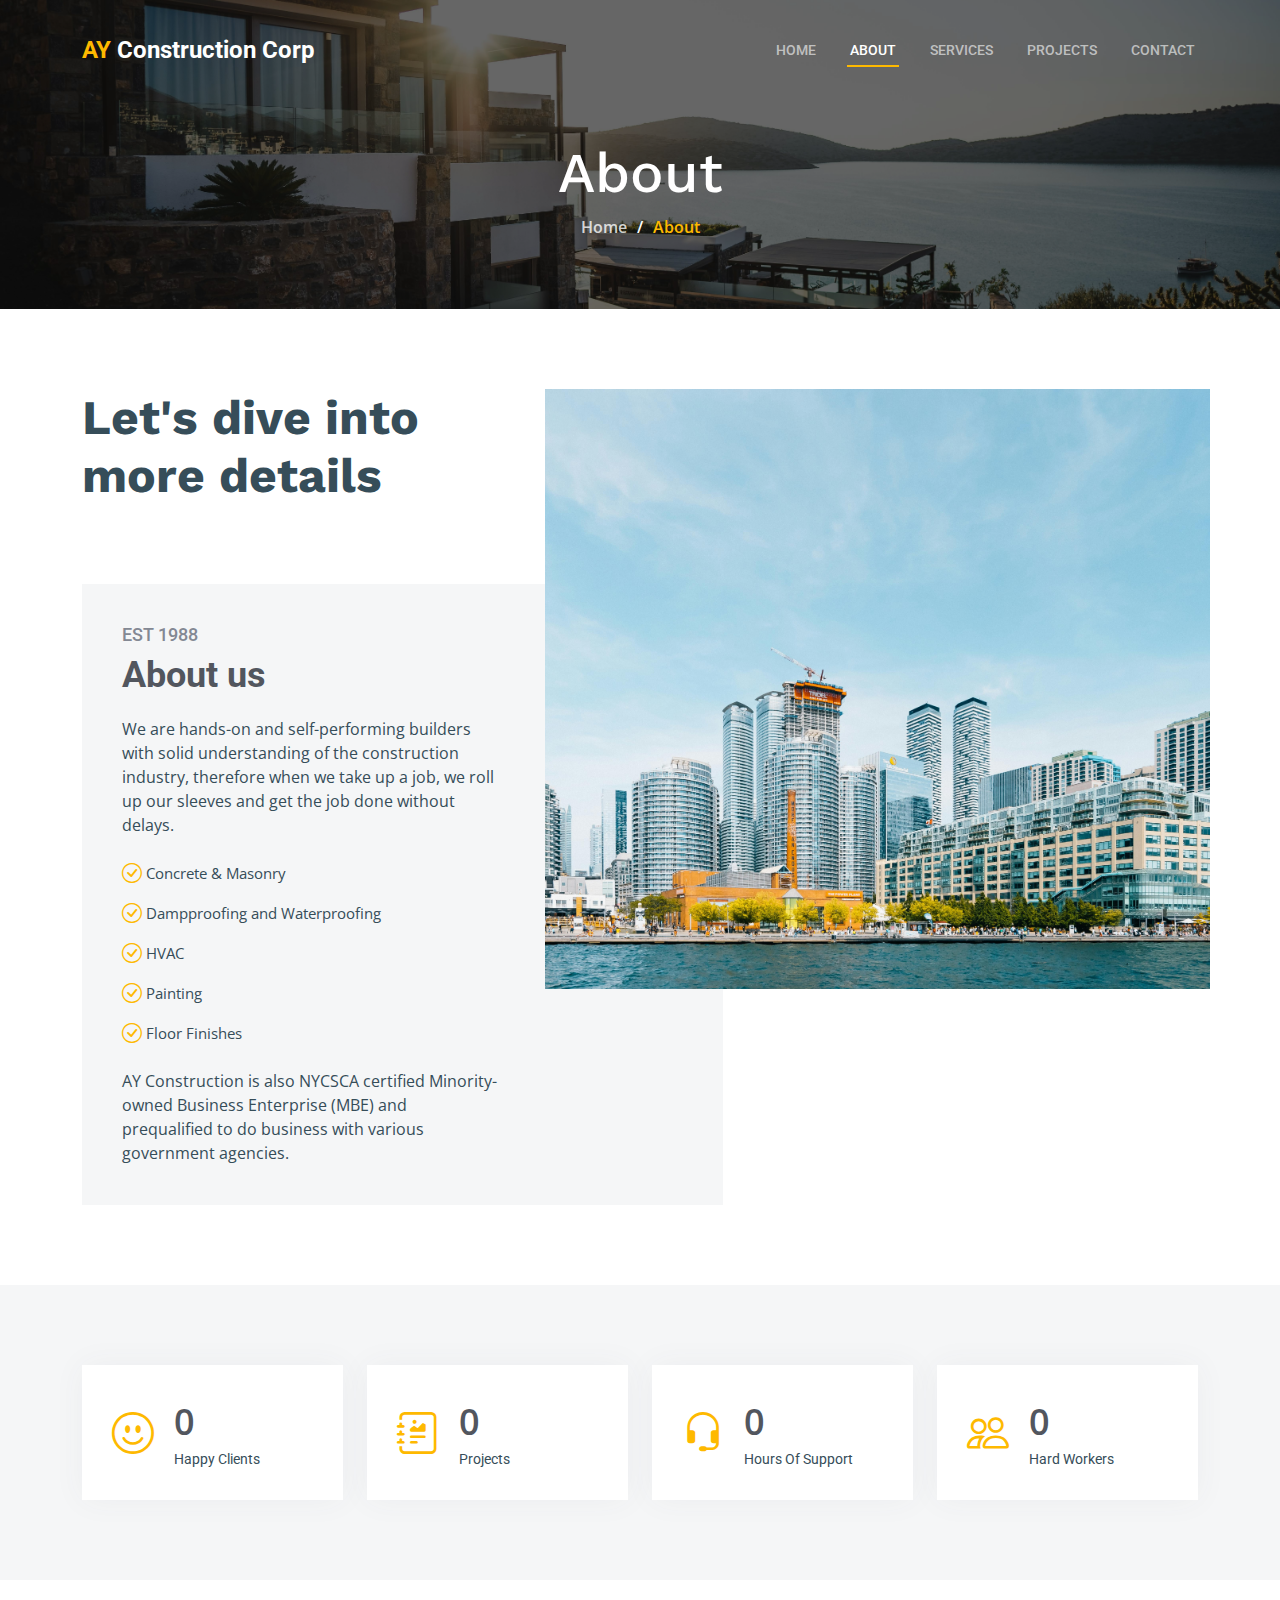
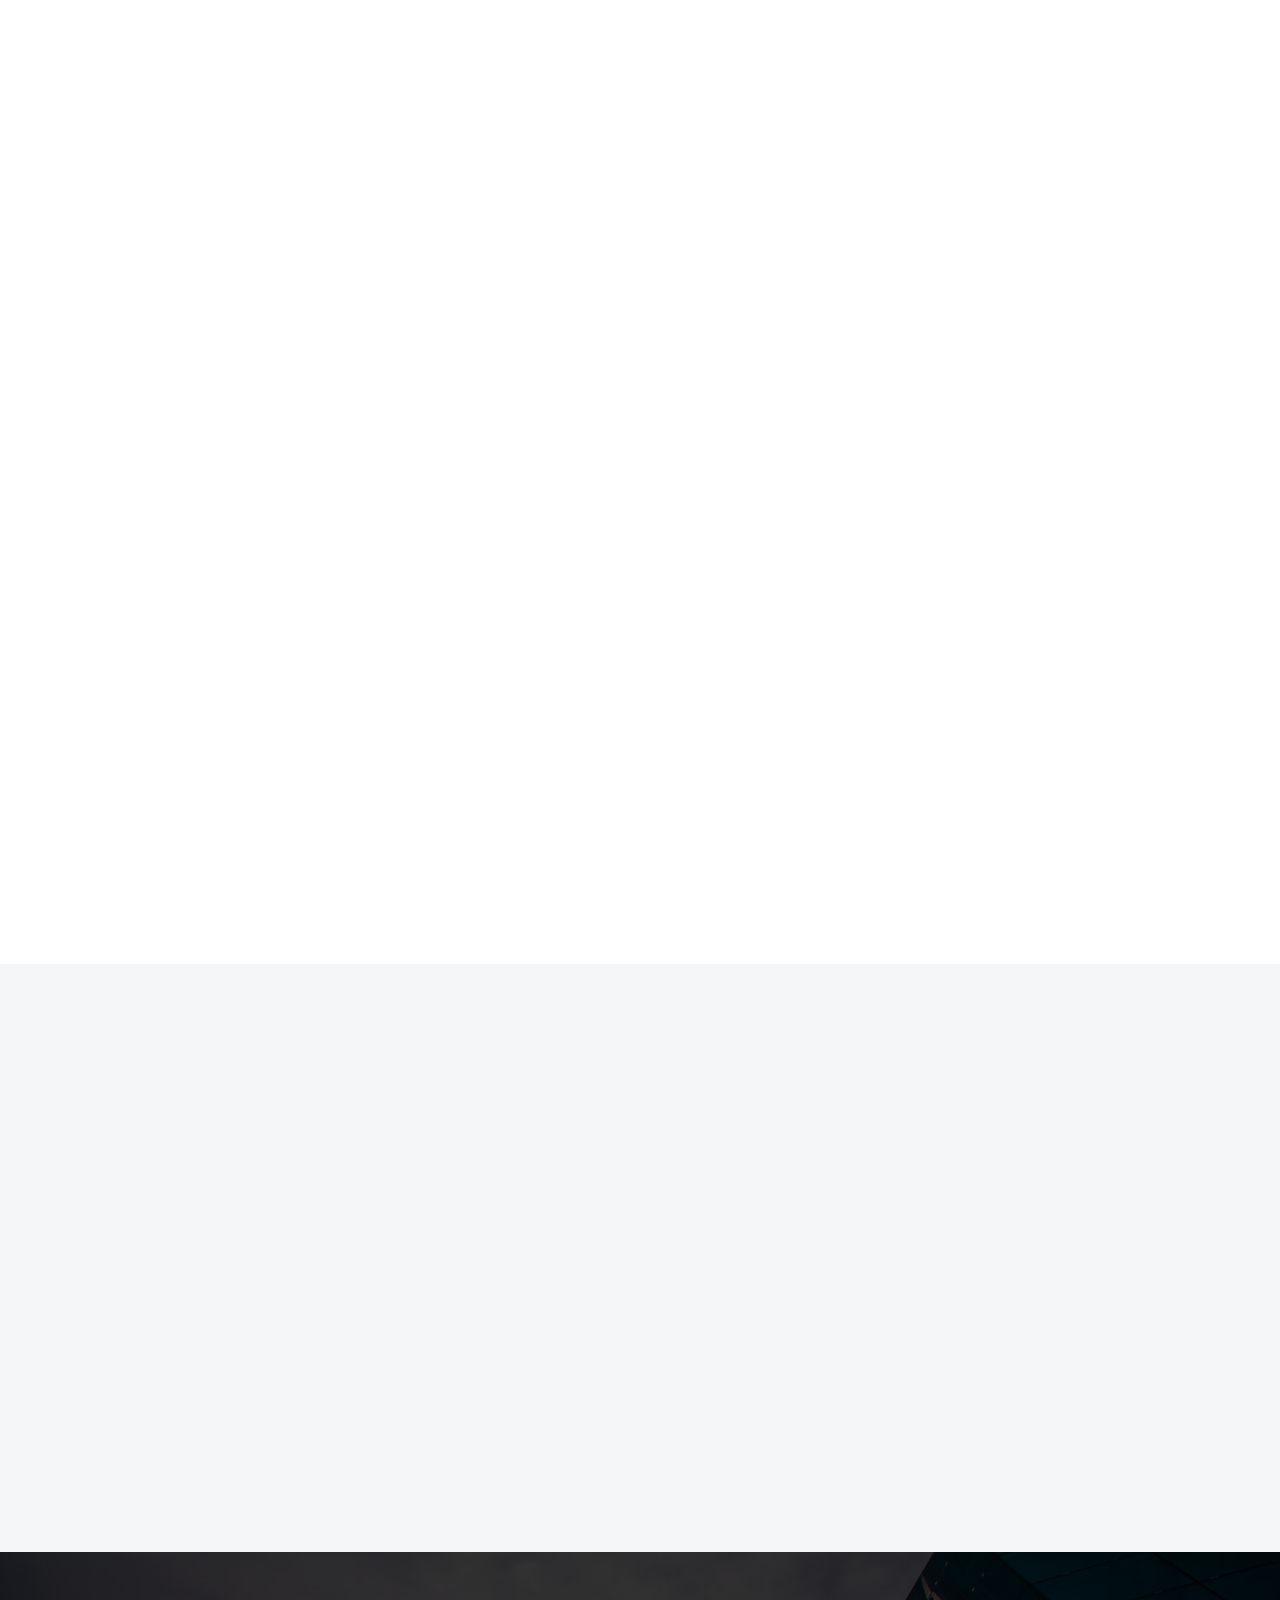
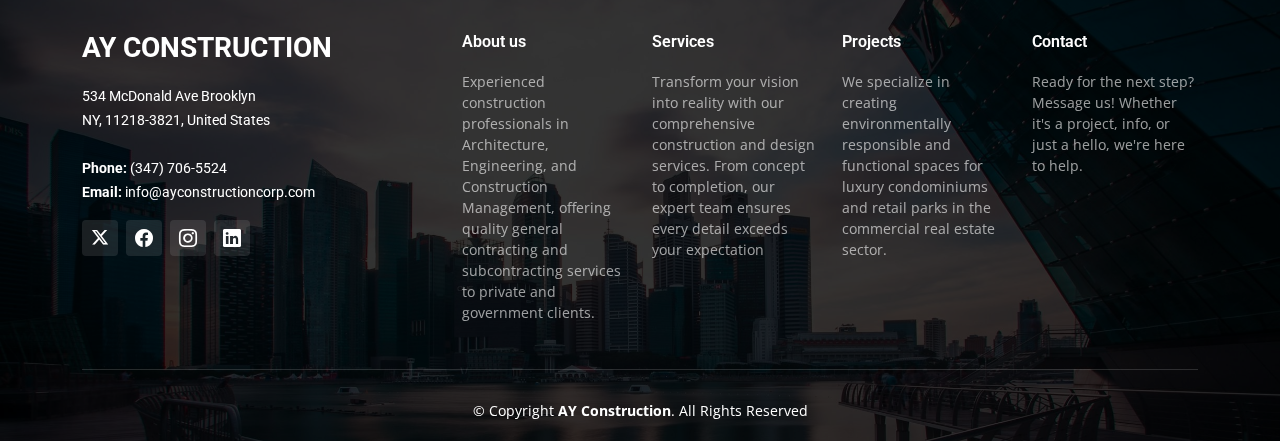
==== commit 1462cd8b: "changed some design" ====
--- a/about.html
+++ b/about.html
@@ -231,98 +231,6 @@
       </div>
     </section><!-- End Alt Services Section 2 -->
 
-
-
-    <!-- ======= Testimonials Section ======= -->
-    <section id="testimonials" class="testimonials section-bg">
-      <div class="container" data-aos="fade-up">
-
-        <div class="section-header">
-          <h2>Testimonials</h2>
-          <p>Don't just take our word for it—listen to what our clients have to say. Our satisfied clients share their experiences, highlighting the trust they've placed.</p>
-        </div>
-
-        <div class="slides-2 swiper">
-          <div class="swiper-wrapper">
-
-            <div class="swiper-slide">
-              <div class="testimonial-wrap">
-                <div class="testimonial-item">
-                  <img src="assets/img/testimonials/testimonials-1.jpg" class="testimonial-img" alt="">
-                  <h3>Saul Goodman</h3>
-                  <h4>Entrepreneur</h4>
-                  <div class="stars">
-                    <i class="bi bi-star-fill"></i><i class="bi bi-star-fill"></i><i class="bi bi-star-fill"></i><i class="bi bi-star-fill"></i><i class="bi bi-star-fill"></i>
-                  </div>
-                  <p>
-                    <i class="bi bi-quote quote-icon-left"></i>
-                    As an entrepreneur, partnering with this company has been a game-changer for my business. From day one, their unwavering commitment to excellence and innovative solutions has propelled us to new heights.
-                    <i class="bi bi-quote quote-icon-right"></i>
-                  </p>
-                </div>
-              </div>
-            </div><!-- End testimonial item -->
-
-            <div class="swiper-slide">
-              <div class="testimonial-wrap">
-                <div class="testimonial-item">
-                  <img src="assets/img/testimonials/testimonials-2.jpg" class="testimonial-img" alt="">
-                  <h3>Sara Wilsson</h3>
-                  <h4>Designer</h4>
-                  <div class="stars">
-                    <i class="bi bi-star-fill"></i><i class="bi bi-star-fill"></i><i class="bi bi-star-fill"></i><i class="bi bi-star-fill"></i><i class="bi bi-star-fill"></i>
-                  </div>
-                  <p>
-                    <i class="bi bi-quote quote-icon-left"></i>
-                    Putting the user at the center of our designs is paramount. We aim to create experiences that resonate with the audience, considering usability and engagement at every stage.
-                    <i class="bi bi-quote quote-icon-right"></i>
-                  </p>
-                </div>
-              </div>
-            </div><!-- End testimonial item -->
-
-            <div class="swiper-slide">
-              <div class="testimonial-wrap">
-                <div class="testimonial-item">
-                  <img src="assets/img/testimonials/testimonials-3.jpg" class="testimonial-img" alt="">
-                  <h3>Jena Karlis</h3>
-                  <h4>Store Owner</h4>
-                  <div class="stars">
-                    <i class="bi bi-star-fill"></i><i class="bi bi-star-fill"></i><i class="bi bi-star-fill"></i><i class="bi bi-star-fill"></i><i class="bi bi-star-fill"></i>
-                  </div>
-                  <p>
-                    <i class="bi bi-quote quote-icon-left"></i>
-                    At the core of our store is a commitment to offering quality products that define us. AY construction has been instrumental in helping us source and curate an exceptional selection, ensuring that our customers have access to the finest goods available.
-                    <i class="bi bi-quote quote-icon-right"></i>
-                  </p>
-                </div>
-              </div>
-            </div><!-- End testimonial item -->
-
-            <div class="swiper-slide">
-              <div class="testimonial-wrap">
-                <div class="testimonial-item">
-                  <img src="assets/img/testimonials/testimonials-4.jpg" class="testimonial-img" alt="">
-                  <h3>Matt Brandon</h3>
-                  <h4>Freelancer</h4>
-                  <div class="stars">
-                    <i class="bi bi-star-fill"></i><i class="bi bi-star-fill"></i><i class="bi bi-star-fill"></i><i class="bi bi-star-fill"></i><i class="bi bi-star-fill"></i>
-                  </div>
-                  <p>
-                    <i class="bi bi-quote quote-icon-left"></i>
-                    They understand the importance of collaboration and value the unique perspective each freelancer brings to the table. It's refreshing to work with a team that encourages creativity and values input.                    <i class="bi bi-quote quote-icon-right"></i>
-                  </p>
-                </div>
-              </div>
-            </div><!-- End testimonial item -->
-
-          </div>
-          <div class="swiper-pagination"></div>
-        </div>
-
-      </div>
-    </section><!-- End Testimonials Section -->
-
   </main><!-- End #main -->
 
   <!-- ======= Footer ======= -->
